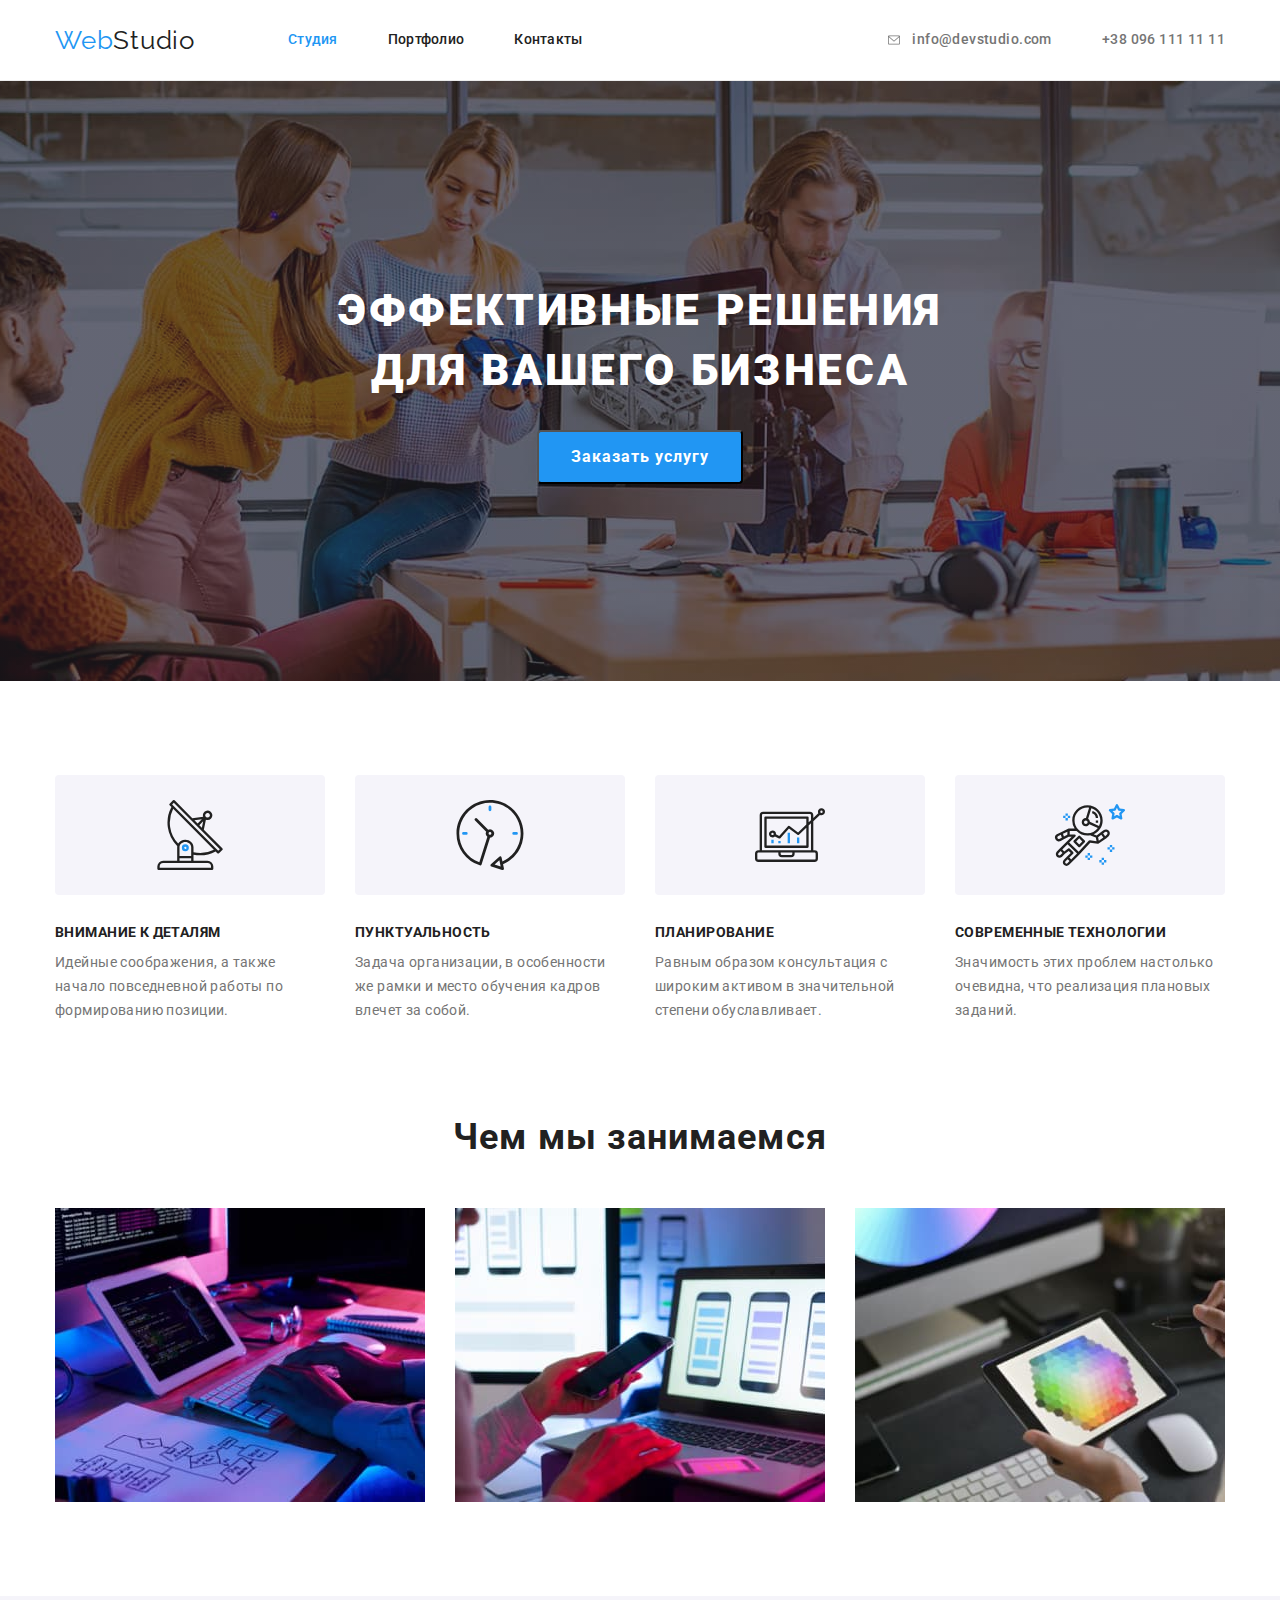
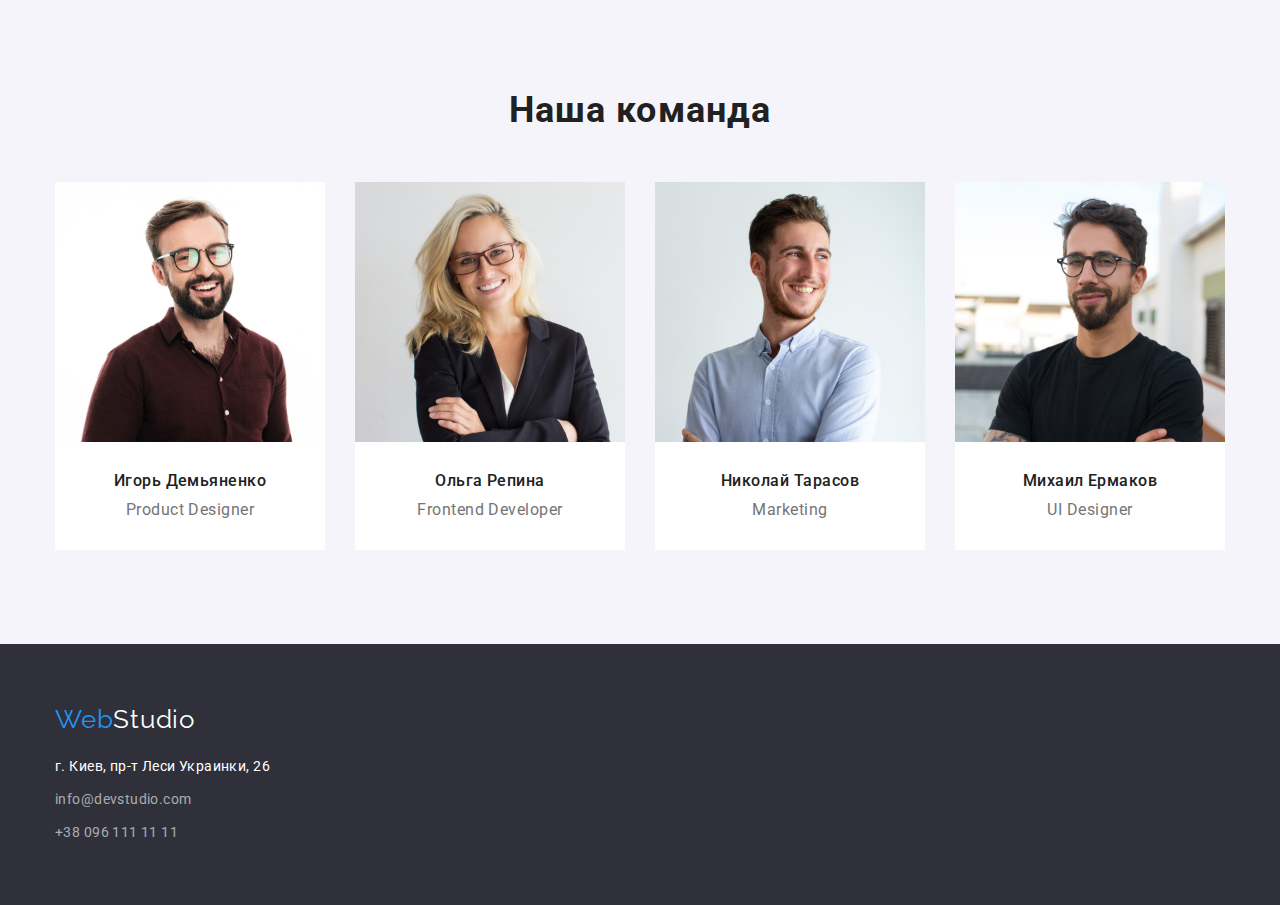
==== index.html @ 9006c146 "homework" ====
<!DOCTYPE html>
<html lang="ru">

<head>
    <meta charset="UTF-8">
    <meta http-equiv="X-UA-Compatible" content="IE=edge">
    <meta name="viewport" content="width=device-width, initial-scale=1.0">
    <title>Студия</title>
    <link rel="preconnect" href="https://fonts.gstatic.com">
    <link href="https://fonts.googleapis.com/css2?family=Raleway:wght@700&family=Roboto:wght@400;500;700;900&display=swap"
    rel="stylesheet">
    <link rel="stylesheet" href="https://cdnjs.cloudflare.com/ajax/libs/modern-normalize/1.0.0/modern-normalize.min.css">
    <link rel="stylesheet" href="css/styles.css">
</head>

<body class="page">

    <header class="header">
        <div class="container">
            <nav class="navigation">
                    <a class="logo-text"  href="#">
                        <span class="logo-accept">Web</span><span class="logo">Studio</span>
                    </a>
    
                <ul class="site-nav">
                    <li class="item"><a href="index.html" class="link-is-active link">Студия</a></li>
                    <li class="item"><a href="portfolio.html" class="link">Портфолио</a></li>
                    <li class="item"><a href="" class="link">Контакты</a></li>
                </ul>
    
            </nav>
    
            <ul class="contact-nav">
                <li class="item">
                   <a href="mailto:info@devstudio.com" class="link">
                        <svg width="16" height="12" class="contact-icon">
                        <use href="./images/symbol-defs.svg#icon-envelope">
                        </use>
                        </svg>
                        info@devstudio.com
                    </a>
                </li>

                <li class="item"><a href="tel:+380961111111" class="link">+38 096 111 11 11</a></li>
            </ul>
        </div>
    
    </header>

    <main>
        <!--HERO-->
        
        <section class="hero">
            <!-- <div class="overlay">   -->
        <div class="container">   
              <h1 class="hero-title">Эффективные решения <br> для вашего бизнеса</h1>
              <button type="button" class="primery-button">Заказать услугу</button>
            </div>
        </div>
        </section>
 

        <!--Наши преимущества. Заголовок ставим тут, но при дальнейшей работе со стилями спрячем его-->
       
        <section class="section">
            <div class="container">
            <h2 hidden class="section-title">Наши преимущества</h2>
            <ul class="feature-list">
                <li class="feature-item">
                    <div class="feature-bgr">
                    <svg height="70" widht="65.32" class="feature-icon">
                        <use href="./images/symbol-defs.svg#icon-antenna">
                        </use>
                    </svg>
                    </div>
                    <h3 class="title">Внимание к деталям</h3>
                    <p class="text">Идейные соображения, а также начало повседневной работы по формированию позиции.</p>
                </li>

                <li class="feature-item">
                    <div class="feature-bgr">
                        <svg height="70" widht="69.96" class="feature-icon">
                            <use href="./images/symbol-defs.svg#icon-clock">
                            </use>
                        </svg>
                        </div>
                    <h3 class="title">Пунктуальность</h3>
                    <p class="text">Задача организации, в особенности же рамки и место обучения кадров влечет за собой.</p>
                </li>

                <li class="feature-item">
                    <div class="feature-bgr">
                        <svg height="70" widht="53.69" class="feature-icon">
                            <use href="./images/symbol-defs.svg#icon-diagram">
                            </use>
                        </svg>
                        </div>
                    <h3 class="title">Планирование</h3>
                    <p class="text">Равным образом консультация с широким активом в значительной степени обуславливает.</p>
                </li>

                <li class="feature-item">
                    <div class="feature-bgr">
                        <svg height="70" widht="70" class="feature-icon">
                            <use href="./images/symbol-defs.svg#icon-astronaut">
                            </use>
                        </svg>
                        </div>
                    <h3 class="title">Современные технологии</h3>
                    <p class="text">Значимость этих проблем настолько очевидна, что реализация плановых заданий.</p>
                </li>
            </ul>
            </div>
        </section>

        <!--Чем мы занимаемся-->
        <section  class="section work">
            <div class="container">
            <h2 class="section-title">Чем мы занимаемся</h2>

            <ul class="images">
                <li>
                    <img src="images/1.jpg" width="370" alt="Руки набирают на клавиатуре код">
                </li>

                <li>
                    <img src="images/2.jpg" width="370" alt="Руки тестируют приложение на телефоне">
                </li>
                <li>
                    <img src="images/3.jpg" width="370" alt="Руки выбирают цвет на планшете">
                </li>

            </ul>
            </div>
        </section>

        <!--наша команда-->
    <section class="section section-staff">
    <div class="container">
        <h2 class="section-title">Наша команда</h2>

        <ul class="card-staff">
           <li class="card-item">
              <img src="images/img4.jpg" width="270" alt="фото product designer">
              <div class="card-text">
              <h3 class="staff-title">Игорь Демьяненко</h3>
              <p class="staff-text">Product Designer</p>
              </div>
          </li>

            <li class="card-item">
              <img src="images/img5.jpg" width="270" alt="фото frontend developer">
              <div class="card-text">
              <h3 class="staff-title">Ольга Репина</h3>
              <p class="staff-text">Frontend Developer</p>
            </div>
            </li>

            <li  class="card-item">
              <img src="images/img6.jpg" width="270" alt="фото marketing">
              <div class="card-text">
              <h3 class="staff-title">Николай Тарасов</h3>
              <p class="staff-text">Marketing</p>
            </div>
            </li>

            <li  class="card-item">
              <img src="images/img7.jpg" width="270" alt="фото ui designer">
              <div class="card-text">
              <h3 class="staff-title">Михаил Ермаков</h3>
              <p class="staff-text">UI Designer</p>
            </div>
            </li>
            </ul>
            </div>
            
        </section>
    </main>

    <footer class="footer">
        <div class="container">
    
            <a class="logo-text-footer" href="#">
                <span class="logo-accept">Web</span><span class="logo-whait">Studio</span>
            </a>
      <address class="address">г. Киев, пр-т Леси Украинки, 26
    
            <ul class="contact-list">
                <li class="contact-item"><a href="mailto:info@devstudio.com" class="contact">info@devstudio.com</a></li>
                <li class="contact-item"><a href="tel:+380961111111" class="contact">+38 096 111 11 11</a></li>
            </ul>
        </address>
        </div>
    </footer>
</body>

</html>
---- css/styles.css ----
:root {
  --primery-text-color: #212121;
  --title-text-color: #757575;
  --accept-color: #2196f3;
  --primery-bg-color: #ffffff;
  --accept-bg-color: #2f303a;
  --bg-color: #f5f4fa;
  --portfolio-box-gap: 30px;
  --border-card-content: 1px solid #EEEEEE;
}

.page {
  background-color: var(--primery-bg-color);
  font-family: Roboto, sans-serif;
}

/* site-nav */

.container {
  width: 1200px;
  padding: 0px 15px;
  margin: auto;
}

.header {
  border-bottom: 1px solid #ececec;

}
.header .container {
  display: flex;
  justify-content: space-between;
  align-items: center;
}

.header .navigation {
  display: flex;
  align-items: center;
}

.logo-accept {
  color: var(--accept-color);
}

.logo {
  color: var(--primery-text-color);
}

.logo-text {
  font-family: Raleway, sans-serif;
  letter-spacing: 0.03em;
  font-size: 26px;
  line-height: 1.19;
  padding-left: 0px;
  margin-right: 93px;
}

ul {
  list-style: none;
  padding: 0;
}

a {
  text-decoration: none;
}

img {
  display: block;
  max-width: 100%;
}

.site-nav .link {
  color: var(--primery-text-color);
  letter-spacing: 0.02em;
  font-weight: 500;
  font-size: 14px;
  line-height: 1.14;
  display: block;
  padding-top: 32px;
  padding-bottom: 32px;
}

.site-nav .link:hover,
.site-nav .link:focus {
  color: var(--accept-color);
}

.site-nav {
  display: flex;
  align-items: center;
  margin: 0px;
}
.site-nav .link-is-active {
  color: var(--accept-color);
 }

.site-nav .item:not(:last-child) {
  margin-right: 50px;
}

.contact-nav .link {
  color: var(--title-text-color);
  letter-spacing: 0.03em;
  font-weight: 500;
  font-size: 14px;
  line-height: 1.14;
  margin-top: 0px;
  margin-bottom: 0px;
  margin-left: auto;
  display: flex;
  align-items: center;



}

.contact-nav .link:hover,
.contact-nav .link:focus {
  color: var(--accept-color);
  fill: var(--accept-color);

}


.contact-nav {
  padding: 0px;
  margin: 0px;
  display: flex;
  align-items: center;
}
.contact-nav .item:not(:last-child) {
  margin-right: 50px;
}

.contact-icon {
  fill: var(--title-text-color);
  margin-right: 10px;

}

.contact-icon:hover,
.contact-icon:focus {
  fill: var(--accept-color);

}



/* Hero */

.hero {
  margin-top: 0px;
  margin-bottom: 0px;
  text-align: center;
  max-width: 1600px;
  height: 600px;
  margin-left: auto;
  margin-right: auto;
  background-color: #C4C4C4;
  background-image: linear-gradient(
    to right,
    rgba(47, 48, 58, 0.4),
    rgba(47, 48, 58, 0.4)),
  url(../images/Overlay.jpg);
  background-size: cover;
  background-repeat: no-repeat;
  background-position: center;
}

.hero-title {
  color: var(--primery-bg-color);
  letter-spacing: 0.06em;
  font-weight: 900;
  font-size: 44px;
  line-height: 1.36;
  margin-top: 0px;
  padding-top: 200px;
  text-transform: uppercase;
}

.primery-button {
  color: var(--primery-bg-color);
  background-color: var(--accept-color);
  letter-spacing: 0.06em;
  font-size: 16px;
  line-height: 1.87;
  text-align: center;
  font-weight: 700;
  cursor: pointer;
  border-radius: 4px;
  padding: 10px 32px;
  min-width: 200px;
}

/* Section */

.section {
  padding-top: 94px;
  padding-bottom: 94px;
}

.section-title {
  color: var(--primery-text-color);
  letter-spacing: 0.03em;
  font-weight: 700;
  font-size: 36px;
  line-height: 1.16;
  text-align: center;
  margin-top: 0;
  margin-bottom: 50px;
}

/* Features */

.button {
  color: var(--primery-bg-color);
  background-color: var(--accept-color);
  letter-spacing: 0.06em;
  font-size: 16px;
  line-height: 1.87;
  text-align: center;
  font-weight: 700;
  cursor: pointer;
  border-radius: 4px;
  padding: 6px 22px;
  border: 0px;
}

.feature-list .title {
  letter-spacing: 0.03em;
  font-weight: 700;
  font-size: 14px;
  line-height: 1.14;
  text-transform: uppercase;
  margin-bottom: 10px;
  margin-top: 0px;
  color: var(--primery-text-color);
}

.feature-list .text {
  color: var(--title-text-color);
  letter-spacing: 0.03em;
  font-size: 14px;
  line-height: 1.71;
  margin: 0px;
  display: flex;
}

.feature-list {
  display: flex;
  margin: 0px;
}
.feature-item:not(:last-child) {
  margin-right: 30px;
}
.feature-item {
  width: 270px;
  

}
.feature-bgr{
width: 270px;
height: 120px;
background: #F5F4FA;
border-radius: 4px;
display: flex;
margin-bottom: 30px;
}

.feature-icon {
  display: inline-block;
  margin: auto;
}

/* Чем мы занимаемся */
.images {
  display: flex;
  justify-content: space-between;
  margin: 0px;
}

.work {
  padding-top: 0px;
}

/* Staff */

.section-staff {
  background-color: var(--bg-color);
}
.card-staff {
  display: flex;
  margin: 0px;
}


.card-item {
  width: 270px;
  background-color: var(--primery-bg-color);
  text-align: center;
}
.card-item:not(:last-child) {
  margin-right: 30px;
}

.card-text {
  padding-top: 30px;
  padding-bottom: 30px;
}
.staff-title {
  font-weight: 500;
  color: var(--primery-text-color);
  font-size: 16px;
  line-height: 1.18;
  letter-spacing: 0.03em;
  margin-bottom: 10px;
  margin-top: 0px;
}

.staff-text {
  color: var(--title-text-color);
  font-size: 16px;
  line-height: 1.18;
  letter-spacing: 0.03em;
  margin: 0px;
  
}

/* Portfolio */

.portfolio-nav .button {
  background-color: #f5f4fa;
  color: var(--primery-text-color);
  border-radius: 4px;
  font-weight: 500;
  font-size: 16px;
  line-height: 1.62;
  letter-spacing: 0.03em;
}

.portfolio-nav .button:hover,
.portfolio-nav .button:focus {
  color: var(--primery-bg-color);
  background-color: var(--accept-color);
}
.portfolio-nav {
  margin-bottom: 50px;
  display: flex;
  justify-content: center;
  margin-top: 0px;
}
.portfolio-nav .nav-child {
  margin-left: 8px;
}
.portfolio-nav .nav-child:first-child {
  margin-left: 0px;
}
.portfolio {
  display: flex;
  flex-wrap: wrap;
  margin-top: calc(-1 * var(--portfolio-box-gap));
  margin-left: calc(-1 * var(--portfolio-box-gap));
  margin-bottom: 0px;
}
.portfolio-box {
  background: var(--primery-bg-color);
  box-sizing: border-box;
  width: 370px;
  padding: 0;
  margin-left: var(--portfolio-box-gap);
  margin-top: var(--portfolio-box-gap);
}

.portfolio-title {
  color: var(--primery-text-color);
  font-weight: 700;
  font-size: 18px;
  line-height: 2;
  letter-spacing: 0.06em;
  margin: 0px;
}

.portfolio-text {
  font-size: 16px;
  line-height: 1.87;
  letter-spacing: 0.03em;
  color: var(--title-text-color);
  margin-top: 4px;
  margin-bottom: 0px;
}

.card-content {
  padding: 20px 24px;
  border-left: var(--border-card-content);
  border-right: var(--border-card-content);
  border-bottom: var(--border-card-content);
}

/* Footer */

.footer {
  background-color: var(--accept-bg-color);
  padding-bottom: 60px;
padding-top: 60px;
}

.logo-text-footer {
  font-family: Raleway, sans-serif;
  letter-spacing: 0.03em;
  font-size: 26px;
  line-height: 1.19;
  margin-bottom: 20px;
}

.logo-whait {
  color: var(--primery-bg-color);
  letter-spacing: 0.03em;
  font-size: 26px;
  line-height: 1.19;
}

.address {
  color: var(--primery-bg-color);
  font-style: normal;
  font-size: 14px;
  line-height: 1.71;
  letter-spacing: 0.03em;
  margin-top: 20px;
 
  
}
.contact-list {
  margin-bottom: 0px;
  padding-left: 0px;
  margin-top: 9px;
}

.contact {
  font-size: 14px;
  line-height: 1.71;
  letter-spacing: 0.03em;
  text-decoration: none;
  color: rgba(255, 255, 255, 0.6);
  display: inline-block;
  
}

.contact-item:last-child {
  margin-top: 9px;
}


/* цвет основного текста #212121;
 */

/* вторичный цвет текста #757575;
 */

/* белый #ffffff */

/* цветовой акцент #2196F3 */

/* вторичный цвет фона #F5F4FA */
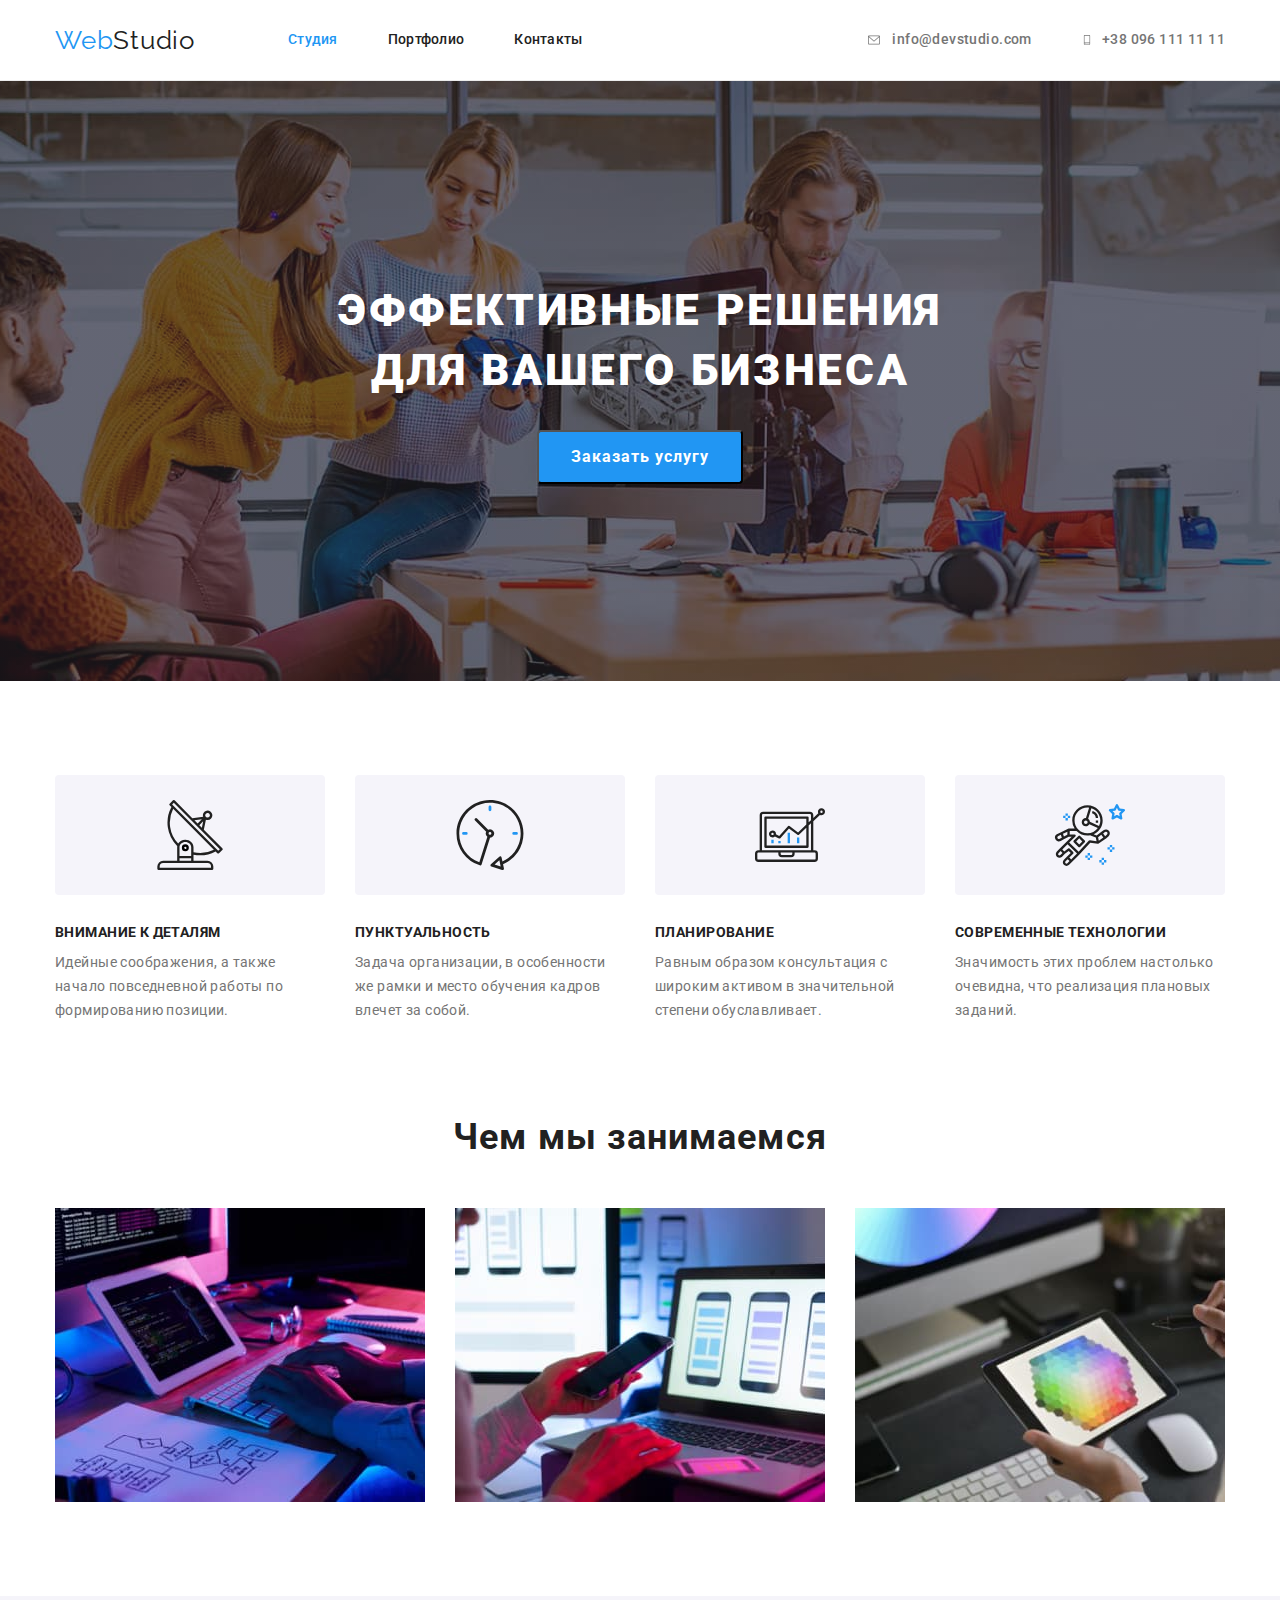
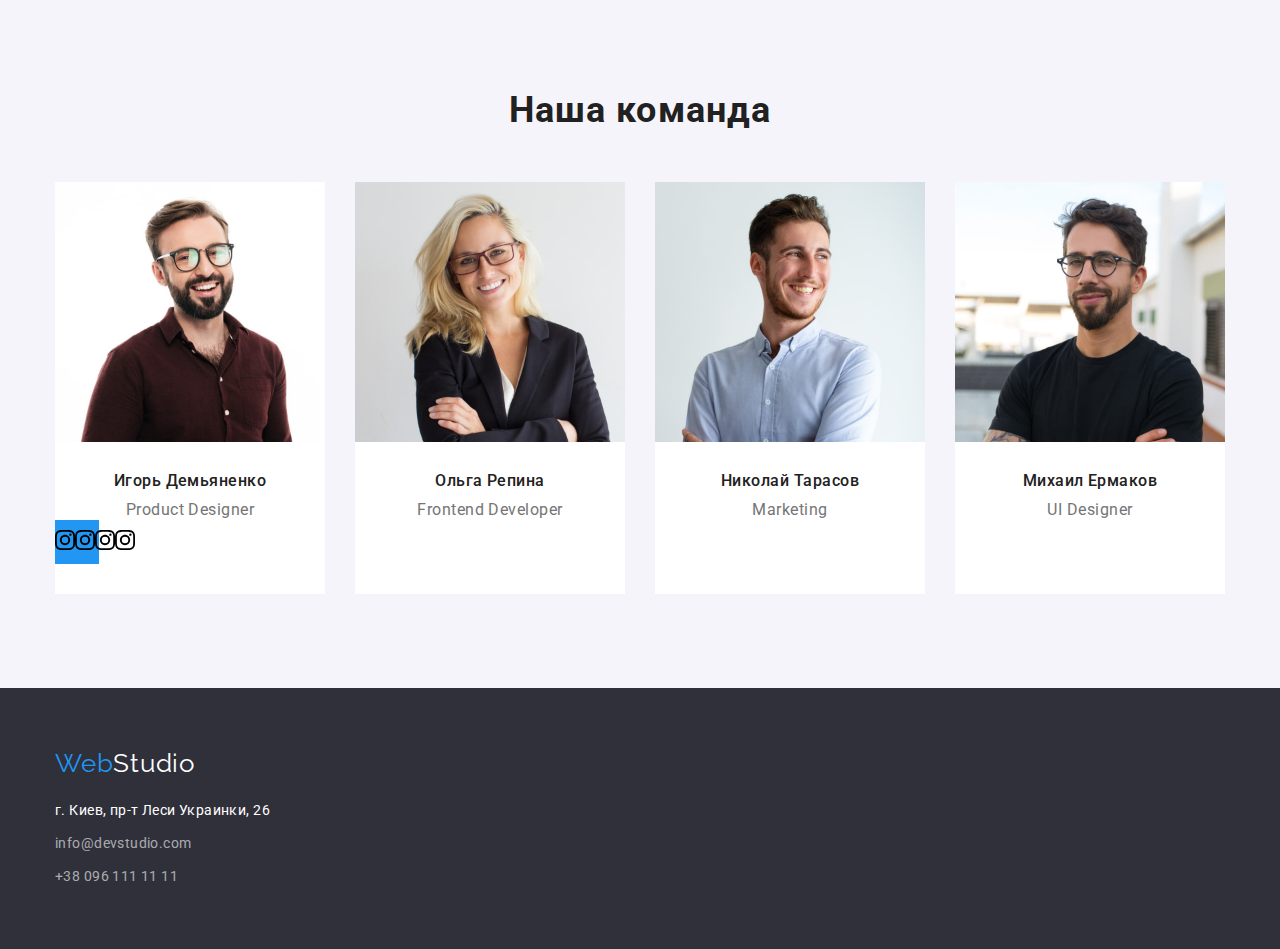
==== commit 3ccf4b60: "homework" ====
--- a/index.html
+++ b/index.html
@@ -33,7 +33,7 @@
             <ul class="contact-nav">
                 <li class="item">
                    <a href="mailto:info@devstudio.com" class="link">
-                        <svg width="16" height="12" class="contact-icon">
+                        <svg class="contact-icon" width="16" height="12">
                         <use href="./images/symbol-defs.svg#icon-envelope">
                         </use>
                         </svg>
@@ -41,7 +41,13 @@
                     </a>
                 </li>
 
-                <li class="item"><a href="tel:+380961111111" class="link">+38 096 111 11 11</a></li>
+                <li class="item">
+                    <a href="tel:+380961111111" class="link">
+                        <svg class="contact-icon" width="10" height="16">
+                        <use href="./images/symbol-defs.svg#icon-smartphone">
+                        </use>
+                        </svg>
+                        +38 096 111 11 11</a></li>
             </ul>
         </div>
     
@@ -51,7 +57,6 @@
         <!--HERO-->
         
         <section class="hero">
-            <!-- <div class="overlay">   -->
         <div class="container">   
               <h1 class="hero-title">Эффективные решения <br> для вашего бизнеса</h1>
               <button type="button" class="primery-button">Заказать услугу</button>
@@ -145,7 +150,29 @@
               <div class="card-text">
               <h3 class="staff-title">Игорь Демьяненко</h3>
               <p class="staff-text">Product Designer</p>
-              </div>
+                <ul class="social-network-icon">
+
+                        <li><svg width="20" height="20">
+                            <use href="./images/symbol-defs.svg#icon-instagram" class="social-network-links">
+                            </use>
+                         </svg></li>
+    
+                         <li><svg width="20" height="20">
+                            <use href="./images/symbol-defs.svg#icon-instagram">
+                            </use>
+                        </svg></li>
+
+                        <li><svg width="20" height="20">
+                        <use href="./images/symbol-defs.svg#icon-instagram">
+                        </use>
+                        </svg></li>
+                
+                        <li><svg width="20" height="20">
+                        <use href="./images/symbol-defs.svg#icon-instagram">
+                        </use>
+                        </svg></li>
+                
+                 </ul>
           </li>
 
             <li class="card-item">
--- a/css/styles.css
+++ b/css/styles.css
@@ -108,16 +108,12 @@
   margin-left: auto;
   display: flex;
   align-items: center;
-
-
-
 }
 
 .contact-nav .link:hover,
 .contact-nav .link:focus {
   color: var(--accept-color);
-  fill: var(--accept-color);
-
+  /* fill: var(--accept-color); */
 }
 
 
@@ -137,8 +133,8 @@
 
 }
 
-.contact-icon:hover,
-.contact-icon:focus {
+.link:hover .contact-icon, 
+.link:focus .contact-icon {
   fill: var(--accept-color);
 
 }
@@ -255,7 +251,6 @@
 .feature-item {
   width: 270px;
   
-
 }
 .feature-bgr{
 width: 270px;
@@ -282,7 +277,7 @@
   padding-top: 0px;
 }
 
-/* Staff */
+/* Наша команда */
 
 .section-staff {
   background-color: var(--bg-color);
@@ -291,7 +286,6 @@
   display: flex;
   margin: 0px;
 }
-
 
 .card-item {
   width: 270px;
@@ -321,11 +315,29 @@
   font-size: 16px;
   line-height: 1.18;
   letter-spacing: 0.03em;
-  margin: 0px;
-  
+  margin: 0px; 
+}
+
+.social-network-icon {
+  display: flex;
+  align-items: center;
+  width: 44px;
+  height: 44px;
+  background-color: #2196f3;
+
+}
+
+.social-network-links{
+  display: flex;
+  padding-left: 32px;
+  padding-right: 32px;
+  padding-bottom: 30px;
+ 
+
 }
 
 /* Portfolio */
+
 
 .portfolio-nav .button {
   background-color: #f5f4fa;
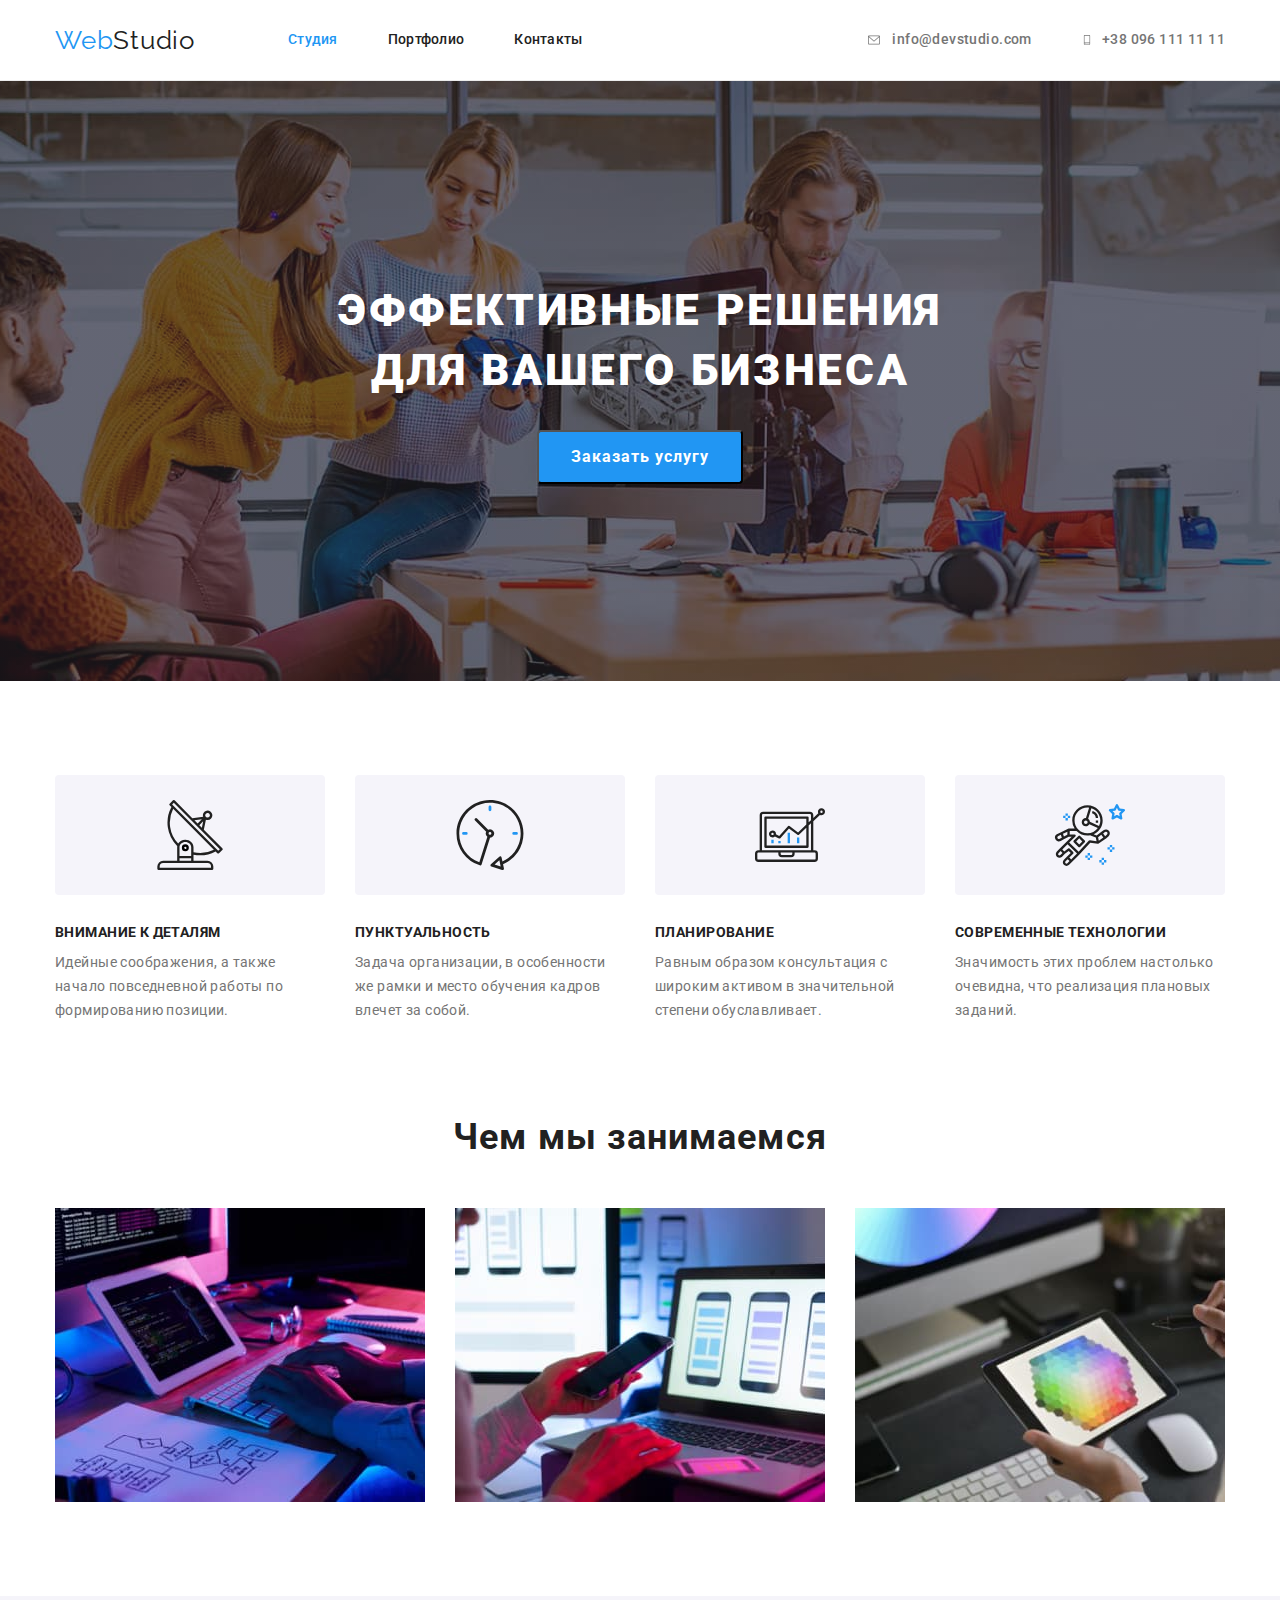
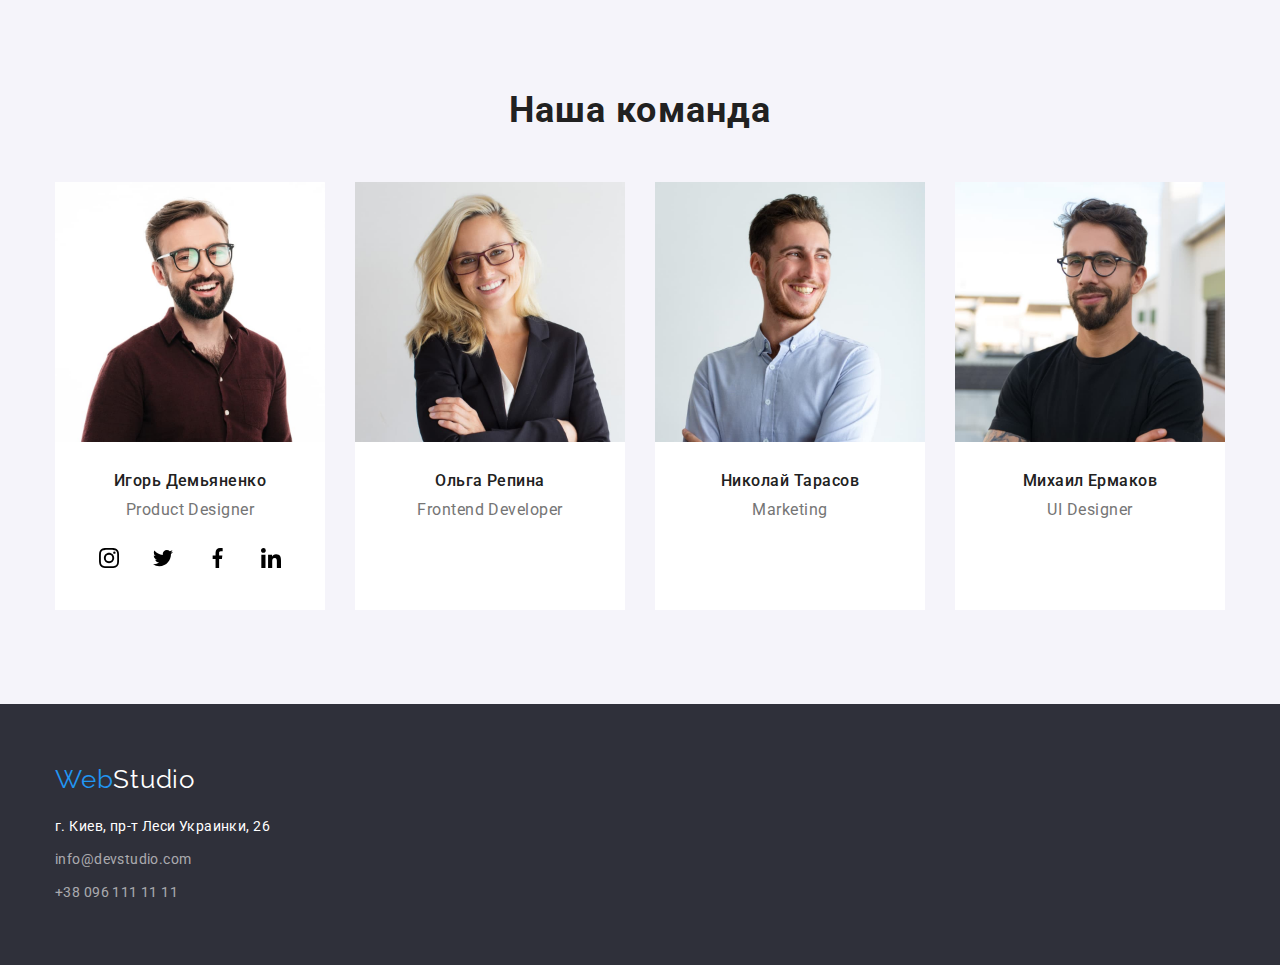
==== commit 0eeddca0: "homework" ====
--- a/index.html
+++ b/index.html
@@ -147,33 +147,45 @@
         <ul class="card-staff">
            <li class="card-item">
               <img src="images/img4.jpg" width="270" alt="фото product designer">
-              <div class="card-text">
-              <h3 class="staff-title">Игорь Демьяненко</h3>
-              <p class="staff-text">Product Designer</p>
-                <ul class="social-network-icon">
-
-                        <li><svg width="20" height="20">
-                            <use href="./images/symbol-defs.svg#icon-instagram" class="social-network-links">
-                            </use>
-                         </svg></li>
-    
-                         <li><svg width="20" height="20">
-                            <use href="./images/symbol-defs.svg#icon-instagram">
-                            </use>
-                        </svg></li>
-
-                        <li><svg width="20" height="20">
-                        <use href="./images/symbol-defs.svg#icon-instagram">
-                        </use>
-                        </svg></li>
+                <div class="card-text">
+                 <h3 class="staff-title">Игорь Демьяненко</h3>
+                 <p class="staff-text">Product Designer</p>
+
+                <ul class="social-network-icons">
+                 <li>
+                     <a class="social-network-link" href="#" aria-label="иконка инстаграм">
+                         <svg class="social-svg-icon" width="20" height="20">
+                            <use href="./images/symbol-defs.svg#icon-instagram"></use>
+                         </svg>
+                        </a>
+                    </li>
+    
+                 <li>
+                     <a class="social-network-link" href="#" aria-label="иконка твиттер">
+                         <svg class="social-svg-icon" width="20" height="16,25">
+                            <use href="./images/symbol-defs.svg#icon-twitter"></use>
+                         </svg>
+                        </a>
+                    </li>
+
+                 <li>
+                    <a class="social-network-link" href="#" aria-label="иконка фейсбук">
+                        <svg class="social-svg-icon" width="25" height="20">
+                            <use href="./images/symbol-defs.svg#icon-facebook"></use>
+                        </svg>
+                        </a>
+                    </li>
                 
-                        <li><svg width="20" height="20">
-                        <use href="./images/symbol-defs.svg#icon-instagram">
-                        </use>
-                        </svg></li>
+                  <li>
+                    <a class="social-network-link" href="#" aria-label="иконка линкедин">
+                        <svg class="social-svg-icon" width="20" height="20">
+                            <use href="./images/symbol-defs.svg#icon-linkedin"></use>
+                        </svg>
+                    </a>
+                  </li>
                 
-                 </ul>
-          </li>
+        </ul>
+          
 
             <li class="card-item">
               <img src="images/img5.jpg" width="270" alt="фото frontend developer">
--- a/css/styles.css
+++ b/css/styles.css
@@ -318,23 +318,31 @@
   margin: 0px; 
 }
 
-.social-network-icon {
-  display: flex;
-  align-items: center;
+.social-network-icons {
+  display: flex;
+  width: 206px;
+  justify-content: space-between;
+  margin: 0 auto;
+  margin-top: 16px;
+  
+  
+
+}
+
+.social-network-icons .social-network-link {
   width: 44px;
   height: 44px;
-  background-color: #2196f3;
-
-}
-
-.social-network-links{
-  display: flex;
-  padding-left: 32px;
-  padding-right: 32px;
-  padding-bottom: 30px;
- 
-
-}
+  display: flex;
+  justify-content: center;
+  align-items: center;
+  border-radius: 50%;
+}
+
+.social-network-link:hover .social-svg-icon {
+  fill: var(--primery-bg-color);
+  background-color: var(--accept-color);
+}
+
 
 /* Portfolio */
 
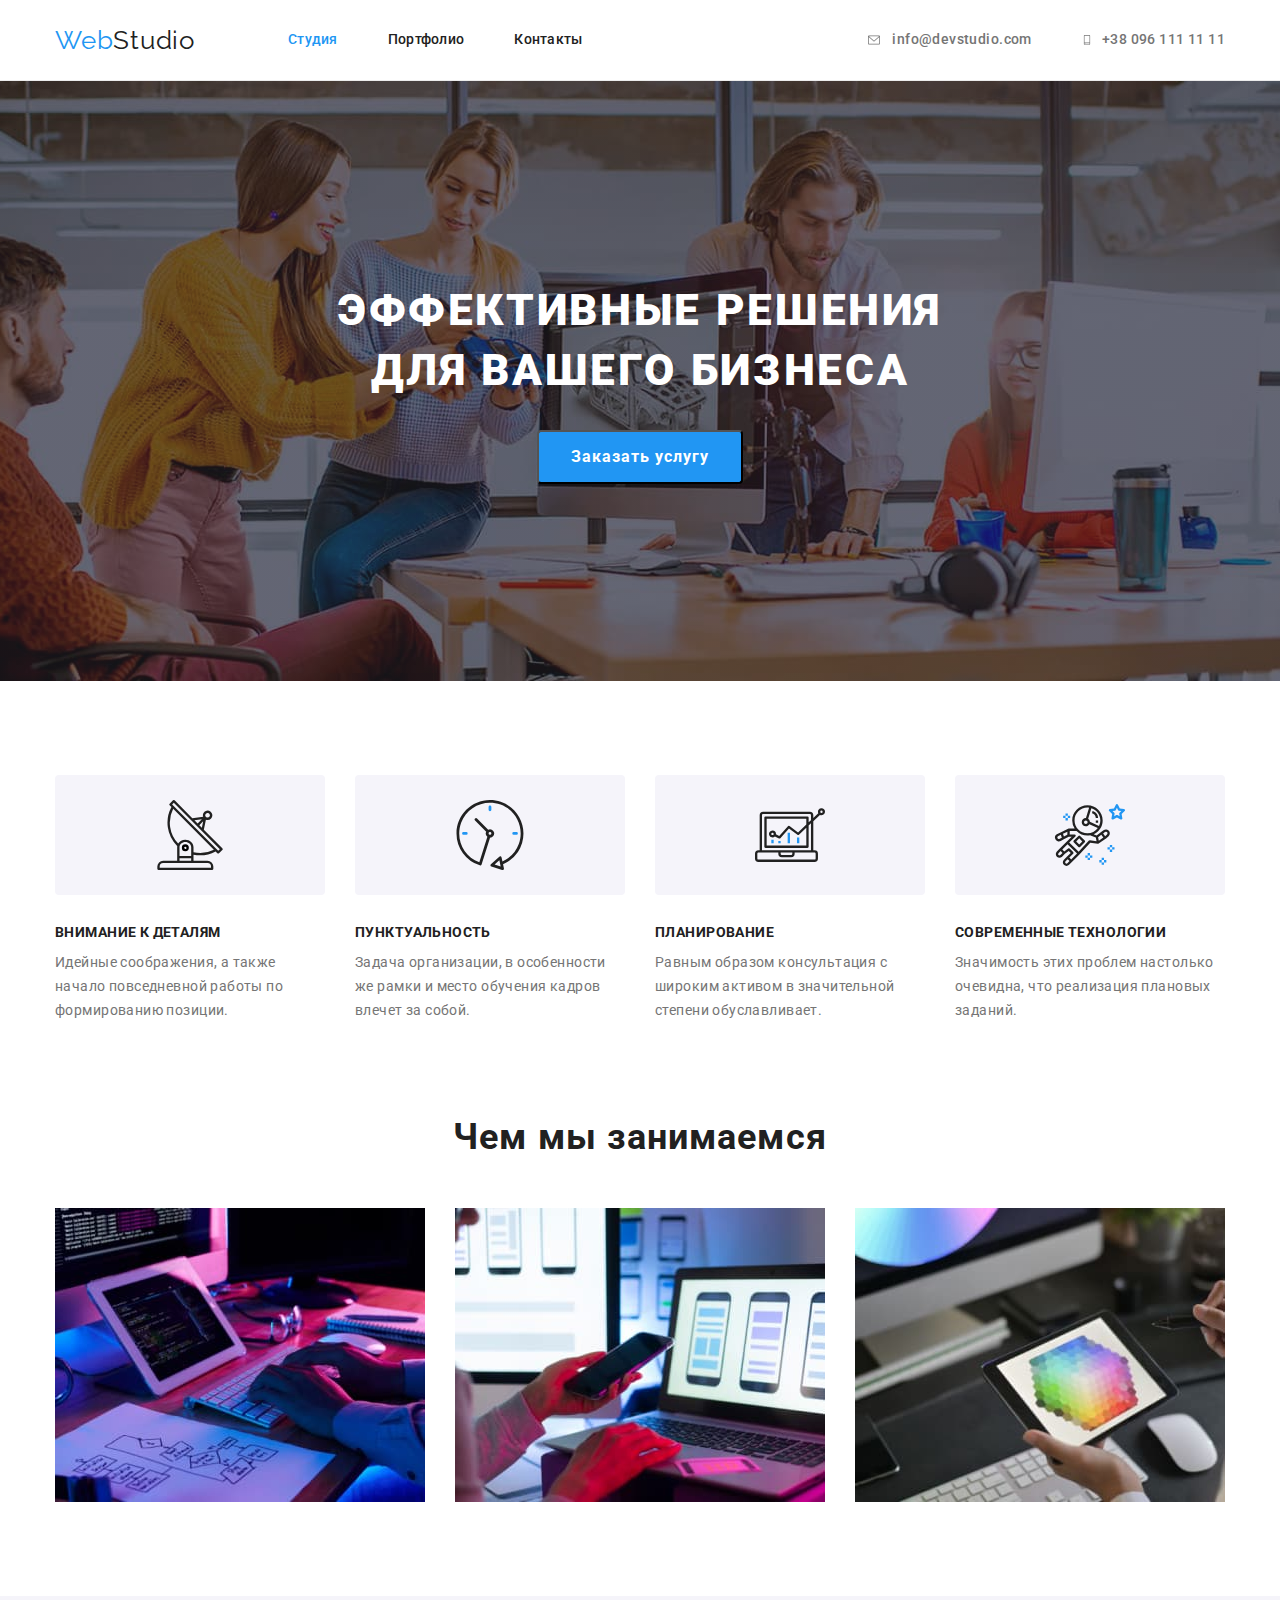
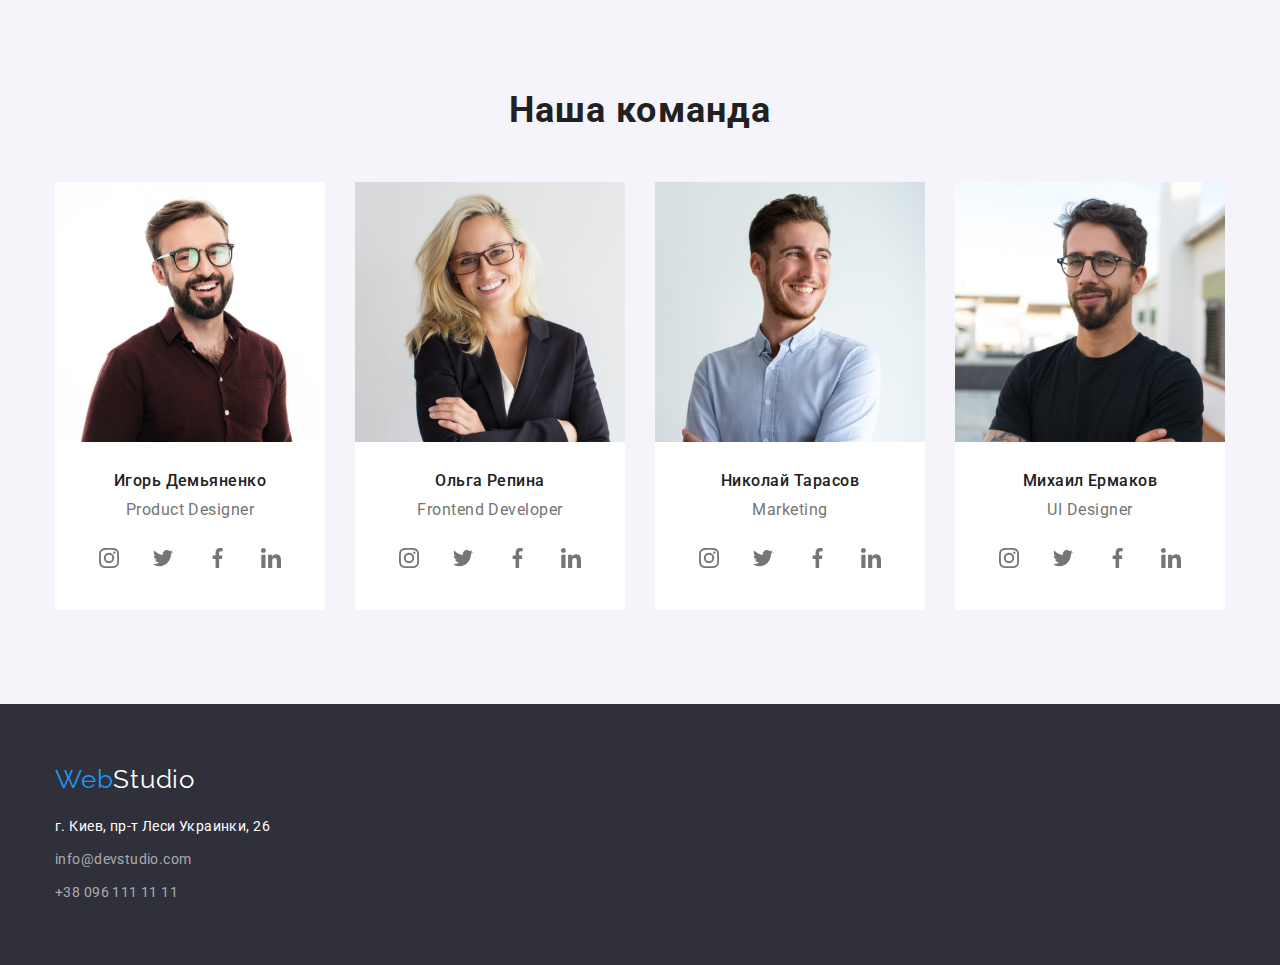
==== commit 33013e5e: "progress" ====
--- a/index.html
+++ b/index.html
@@ -192,6 +192,41 @@
               <div class="card-text">
               <h3 class="staff-title">Ольга Репина</h3>
               <p class="staff-text">Frontend Developer</p>
+              <ul class="social-network-icons">
+                <li>
+                    <a class="social-network-link" href="#" aria-label="иконка инстаграм">
+                        <svg class="social-svg-icon" width="20" height="20">
+                           <use href="./images/symbol-defs.svg#icon-instagram"></use>
+                        </svg>
+                       </a>
+                   </li>
+   
+                <li>
+                    <a class="social-network-link" href="#" aria-label="иконка твиттер">
+                        <svg class="social-svg-icon" width="20" height="16,25">
+                           <use href="./images/symbol-defs.svg#icon-twitter"></use>
+                        </svg>
+                       </a>
+                   </li>
+
+                <li>
+                   <a class="social-network-link" href="#" aria-label="иконка фейсбук">
+                       <svg class="social-svg-icon" width="25" height="20">
+                           <use href="./images/symbol-defs.svg#icon-facebook"></use>
+                       </svg>
+                       </a>
+                   </li>
+               
+                 <li>
+                   <a class="social-network-link" href="#" aria-label="иконка линкедин">
+                       <svg class="social-svg-icon" width="20" height="20">
+                           <use href="./images/symbol-defs.svg#icon-linkedin"></use>
+                       </svg>
+                   </a>
+                 </li>
+               
+       </ul>
+         
             </div>
             </li>
 
@@ -200,6 +235,41 @@
               <div class="card-text">
               <h3 class="staff-title">Николай Тарасов</h3>
               <p class="staff-text">Marketing</p>
+              <ul class="social-network-icons">
+                <li>
+                    <a class="social-network-link" href="#" aria-label="иконка инстаграм">
+                        <svg class="social-svg-icon" width="20" height="20">
+                           <use href="./images/symbol-defs.svg#icon-instagram"></use>
+                        </svg>
+                       </a>
+                   </li>
+   
+                <li>
+                    <a class="social-network-link" href="#" aria-label="иконка твиттер">
+                        <svg class="social-svg-icon" width="20" height="16,25">
+                           <use href="./images/symbol-defs.svg#icon-twitter"></use>
+                        </svg>
+                       </a>
+                   </li>
+
+                <li>
+                   <a class="social-network-link" href="#" aria-label="иконка фейсбук">
+                       <svg class="social-svg-icon" width="25" height="20">
+                           <use href="./images/symbol-defs.svg#icon-facebook"></use>
+                       </svg>
+                       </a>
+                   </li>
+               
+                 <li>
+                   <a class="social-network-link" href="#" aria-label="иконка линкедин">
+                       <svg class="social-svg-icon" width="20" height="20">
+                           <use href="./images/symbol-defs.svg#icon-linkedin"></use>
+                       </svg>
+                   </a>
+                 </li>
+               
+       </ul>
+         
             </div>
             </li>
 
@@ -208,10 +278,45 @@
               <div class="card-text">
               <h3 class="staff-title">Михаил Ермаков</h3>
               <p class="staff-text">UI Designer</p>
-            </div>
-            </li>
-            </ul>
-            </div>
+              <ul class="social-network-icons">
+                <li>
+                    <a class="social-network-link" href="#" aria-label="иконка инстаграм">
+                        <svg class="social-svg-icon" width="20" height="20">
+                           <use href="./images/symbol-defs.svg#icon-instagram"></use>
+                        </svg>
+                       </a>
+                   </li>
+   
+                <li>
+                    <a class="social-network-link" href="#" aria-label="иконка твиттер">
+                        <svg class="social-svg-icon" width="20" height="16,25">
+                           <use href="./images/symbol-defs.svg#icon-twitter"></use>
+                        </svg>
+                       </a>
+                   </li>
+
+                <li>
+                   <a class="social-network-link" href="#" aria-label="иконка фейсбук">
+                       <svg class="social-svg-icon" width="25" height="20">
+                           <use href="./images/symbol-defs.svg#icon-facebook"></use>
+                       </svg>
+                       </a>
+                   </li>
+               
+                 <li>
+                   <a class="social-network-link" href="#" aria-label="иконка линкедин">
+                       <svg class="social-svg-icon" width="20" height="20">
+                           <use href="./images/symbol-defs.svg#icon-linkedin"></use>
+                       </svg>
+                   </a>
+                 </li>
+               
+       </ul>
+         
+        </div>
+        </li>
+        </ul>
+        </div>
             
         </section>
     </main>
--- a/css/styles.css
+++ b/css/styles.css
@@ -324,9 +324,9 @@
   justify-content: space-between;
   margin: 0 auto;
   margin-top: 16px;
-  
-  
-
+}
+.social-svg-icon {
+  fill: var(--title-text-color);
 }
 
 .social-network-icons .social-network-link {
@@ -340,7 +340,11 @@
 
 .social-network-link:hover .social-svg-icon {
   fill: var(--primery-bg-color);
+
+}
+.social-network-link:hover {
   background-color: var(--accept-color);
+
 }
 
 
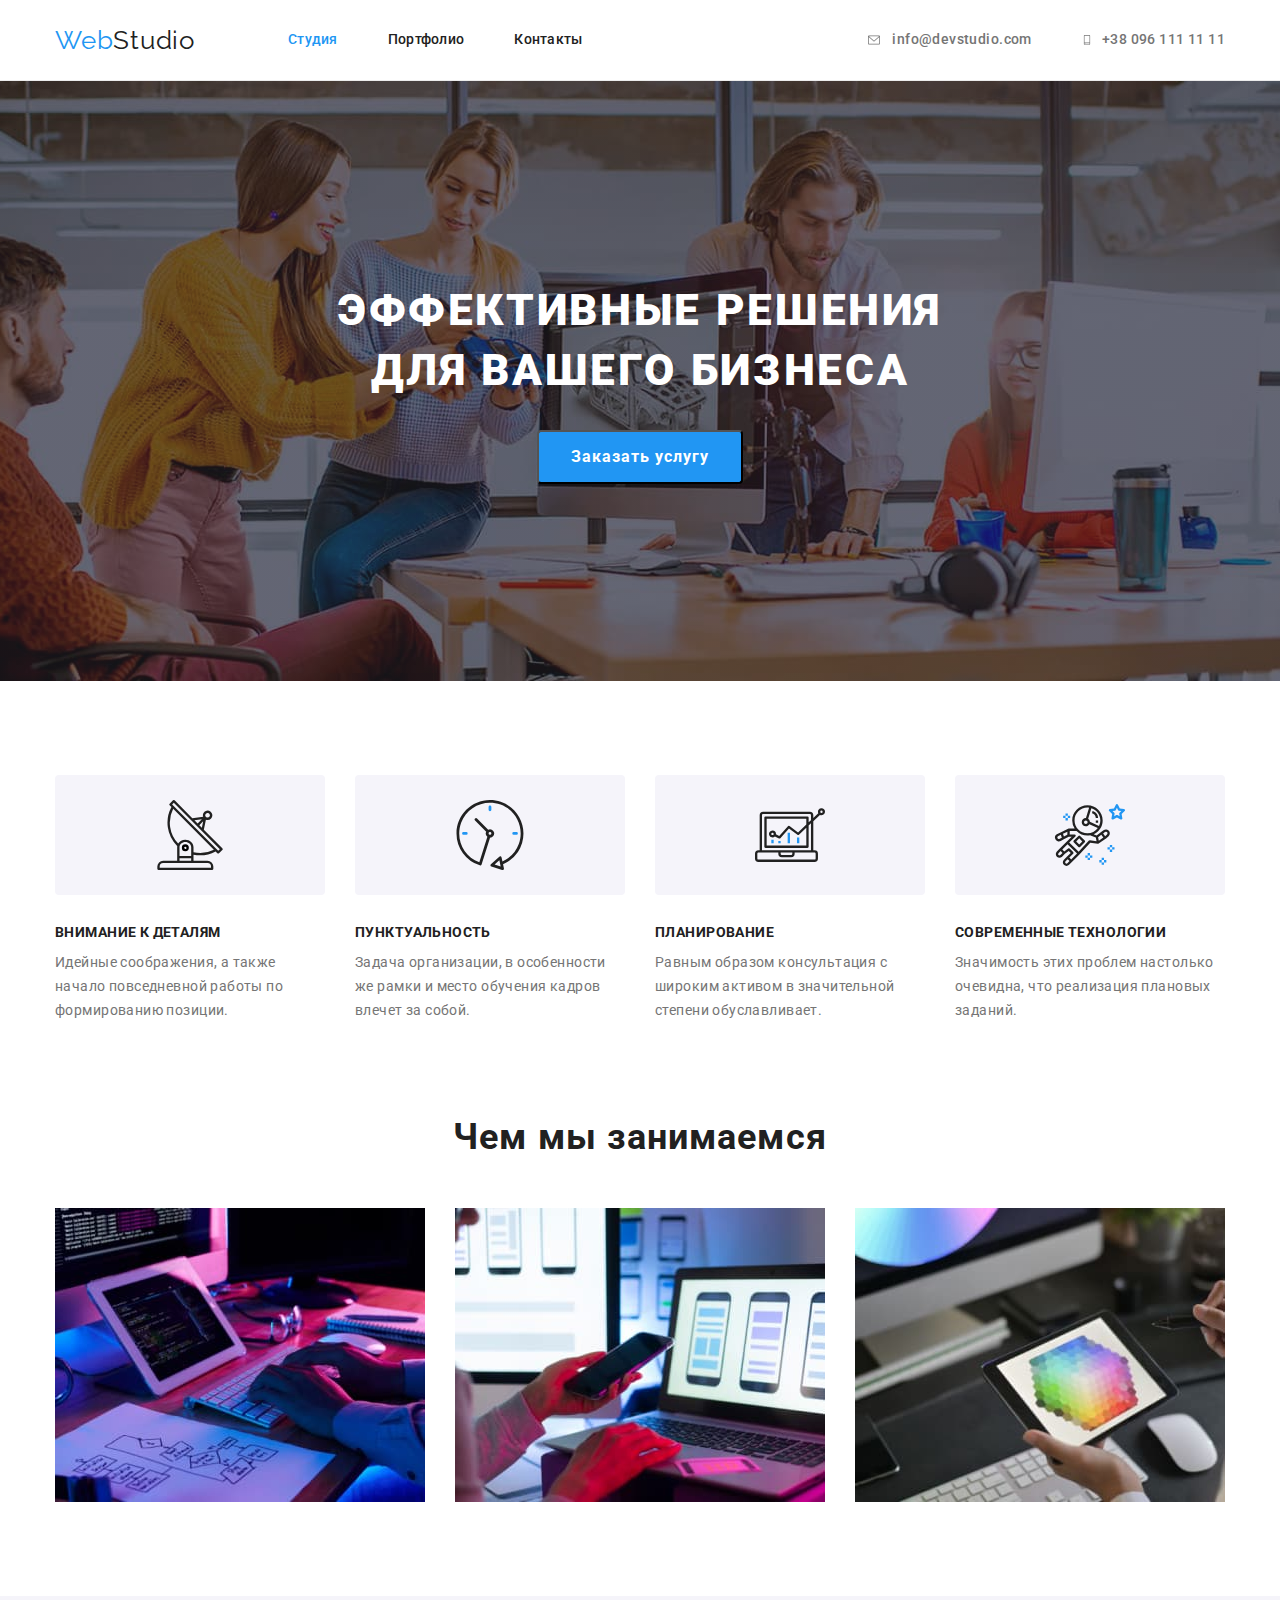
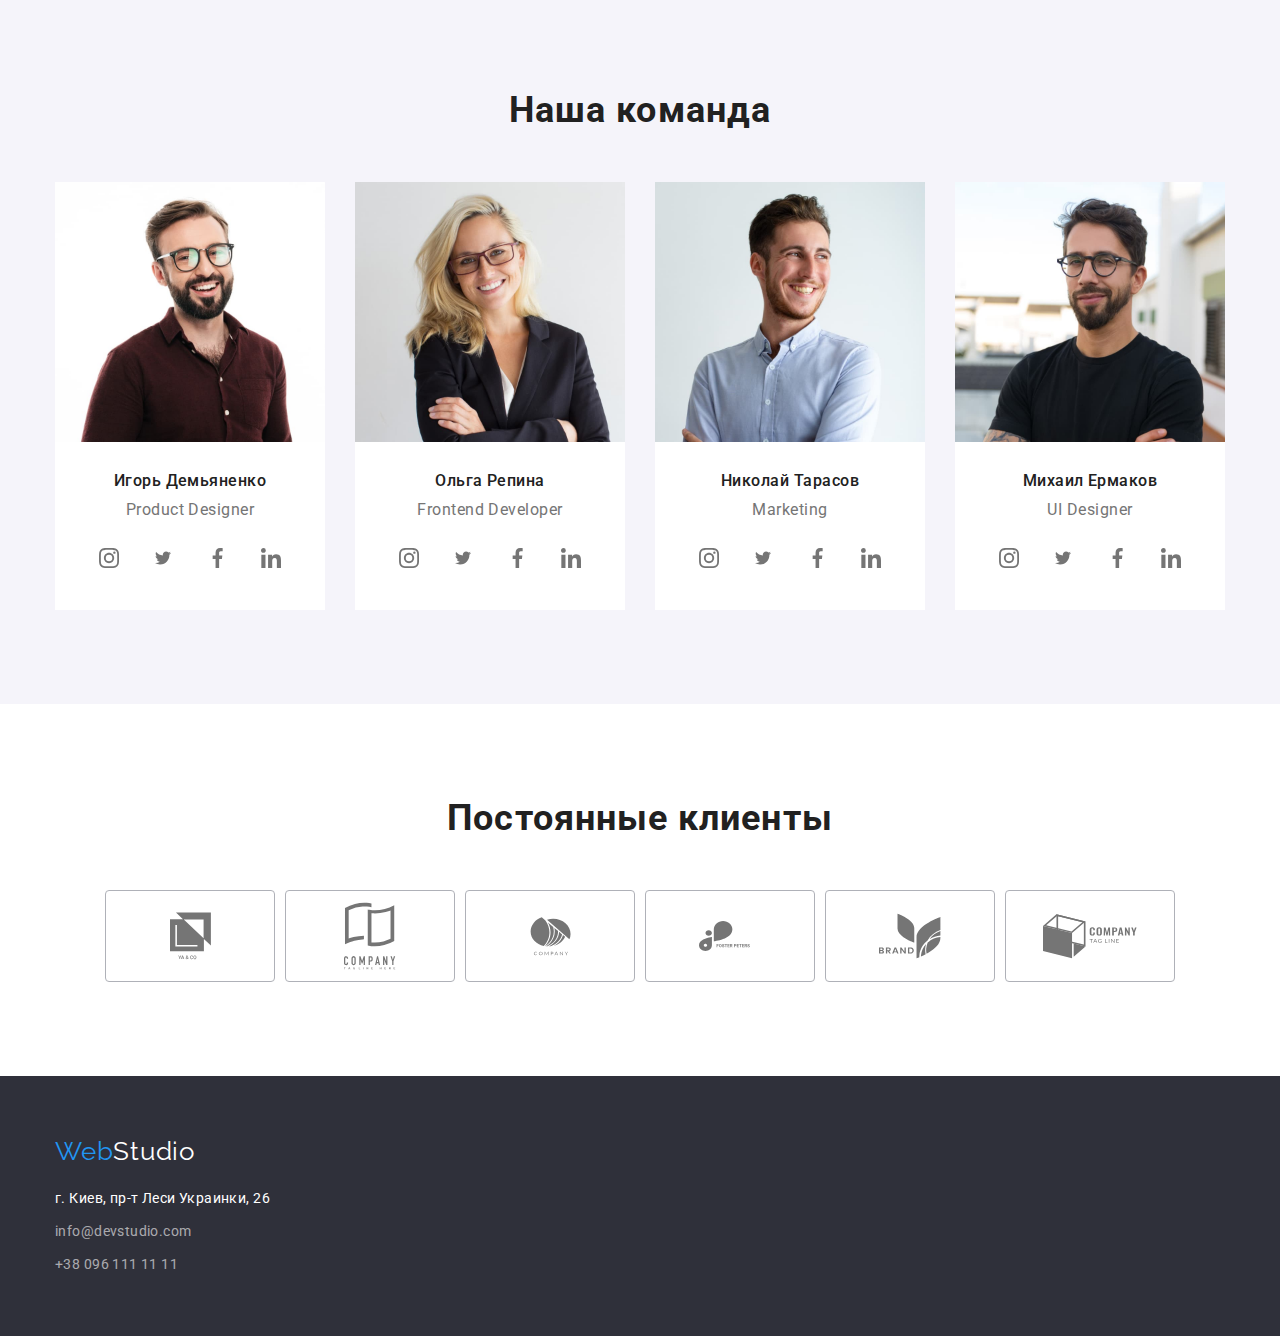
==== commit be5f5ab5: "homework-progress" ====
--- a/index.html
+++ b/index.html
@@ -61,7 +61,7 @@
               <h1 class="hero-title">Эффективные решения <br> для вашего бизнеса</h1>
               <button type="button" class="primery-button">Заказать услугу</button>
             </div>
-        </div>
+        
         </section>
  
 
@@ -84,7 +84,7 @@
 
                 <li class="feature-item">
                     <div class="feature-bgr">
-                        <svg height="70" widht="69.96" class="feature-icon">
+                        <svg height="70" widht="70" class="feature-icon">
                             <use href="./images/symbol-defs.svg#icon-clock">
                             </use>
                         </svg>
@@ -95,7 +95,7 @@
 
                 <li class="feature-item">
                     <div class="feature-bgr">
-                        <svg height="70" widht="53.69" class="feature-icon">
+                        <svg height="70" widht="54" class="feature-icon">
                             <use href="./images/symbol-defs.svg#icon-diagram">
                             </use>
                         </svg>
@@ -162,7 +162,7 @@
     
                  <li>
                      <a class="social-network-link" href="#" aria-label="иконка твиттер">
-                         <svg class="social-svg-icon" width="20" height="16,25">
+                         <svg class="social-svg-icon" width="20" height="16">
                             <use href="./images/symbol-defs.svg#icon-twitter"></use>
                          </svg>
                         </a>
@@ -183,9 +183,12 @@
                         </svg>
                     </a>
                   </li>
+                  
+            
                 
         </ul>
-          
+         </div>
+    </li>
 
             <li class="card-item">
               <img src="images/img5.jpg" width="270" alt="фото frontend developer">
@@ -203,7 +206,7 @@
    
                 <li>
                     <a class="social-network-link" href="#" aria-label="иконка твиттер">
-                        <svg class="social-svg-icon" width="20" height="16,25">
+                        <svg class="social-svg-icon" width="20" height="16">
                            <use href="./images/symbol-defs.svg#icon-twitter"></use>
                         </svg>
                        </a>
@@ -246,7 +249,7 @@
    
                 <li>
                     <a class="social-network-link" href="#" aria-label="иконка твиттер">
-                        <svg class="social-svg-icon" width="20" height="16,25">
+                        <svg class="social-svg-icon" width="20" height="16">
                            <use href="./images/symbol-defs.svg#icon-twitter"></use>
                         </svg>
                        </a>
@@ -267,11 +270,9 @@
                        </svg>
                    </a>
                  </li>
-               
-       </ul>
-         
-            </div>
-            </li>
+                </ul>
+         </div>
+        </li>
 
             <li  class="card-item">
               <img src="images/img7.jpg" width="270" alt="фото ui designer">
@@ -289,7 +290,7 @@
    
                 <li>
                     <a class="social-network-link" href="#" aria-label="иконка твиттер">
-                        <svg class="social-svg-icon" width="20" height="16,25">
+                        <svg class="social-svg-icon" width="20" height="16">
                            <use href="./images/symbol-defs.svg#icon-twitter"></use>
                         </svg>
                        </a>
@@ -319,6 +320,64 @@
         </div>
             
         </section>
+
+        <!-- Постоянные клиенты -->
+
+        <section class="section">
+            <div class="container">
+            <h2 class="section-title">Постоянные клиенты</h2>
+            <ul class="regular-customers">
+                <li>
+                    <a class="regular-customers-link" href="#">
+                    <svg class="regular-customers-icon" heidht="46" width="41">
+                        <use href="./images/symbol-defs.svg#icon-logo"></use>
+                    </svg>
+                    </a>
+                </li>
+
+                <li>
+                    <a class="regular-customers-link" href="#">
+                    <svg class="regular-customers-icon" heidht="40" width="52">
+                        <use href="./images/symbol-defs.svg#icon-logo-1"></use>
+                    </svg>
+                    </a>
+                </li>
+
+                <li>
+                    <a class="regular-customers-link" href="#">
+                    <svg class="regular-customers-icon" heidht="44" width="41">
+                        <use href="./images/symbol-defs.svg#icon-logo-2"></use>
+                    </svg>
+                    </a>
+                </li>
+
+                <li>
+                    <a class="regular-customers-link" href="#">
+                    <svg class="regular-customers-icon" heidht="45" width="63">
+                        <use href="./images/symbol-defs.svg#icon-logo-3"></use>
+                    </svg>
+                    </a>
+                </li>
+
+                <li>
+                    <a class="regular-customers-link" href="#">
+                    <svg class="regular-customers-icon" heidht="46" width="62">
+                        <use href="./images/symbol-defs.svg#icon-logo-4"></use>
+                    </svg>
+                    </a>
+                </li>
+
+                <li>
+                    <a class="regular-customers-link" href="#">
+                    <svg class="regular-customers-icon" heidht="44" width="94">
+                        <use href="./images/symbol-defs.svg#icon-logo-5"></use>
+                    </svg>
+                    </a>
+                </li>
+            </ul>
+
+        </div>
+        </section>
     </main>
 
     <footer class="footer">
--- a/css/styles.css
+++ b/css/styles.css
@@ -347,6 +347,37 @@
 
 }
 
+/* Постоянные клиенты */
+
+.regular-customers {
+  display: flex;
+  width: 1070px;
+  justify-content: space-between;
+  margin: 0 auto;
+}
+
+.regular-customers-link {
+  width: 170px;
+  height: 92px;
+  border: 1px solid #AFB1B8;
+  border-radius: 4px;
+  display: flex;
+  justify-content: center;
+
+}
+
+.regular-customers-icon {
+  fill: var(--title-text-color);
+}
+
+.regular-customers-link:hover .regular-customers-icon {
+ fill: var(--accept-color); 
+}
+
+.regular-customers-link:hover {
+  border: 1px solid #2196F3;
+
+}
 
 /* Portfolio */
 
@@ -419,6 +450,7 @@
   border-bottom: var(--border-card-content);
 }
 
+
 /* Footer */
 
 .footer {
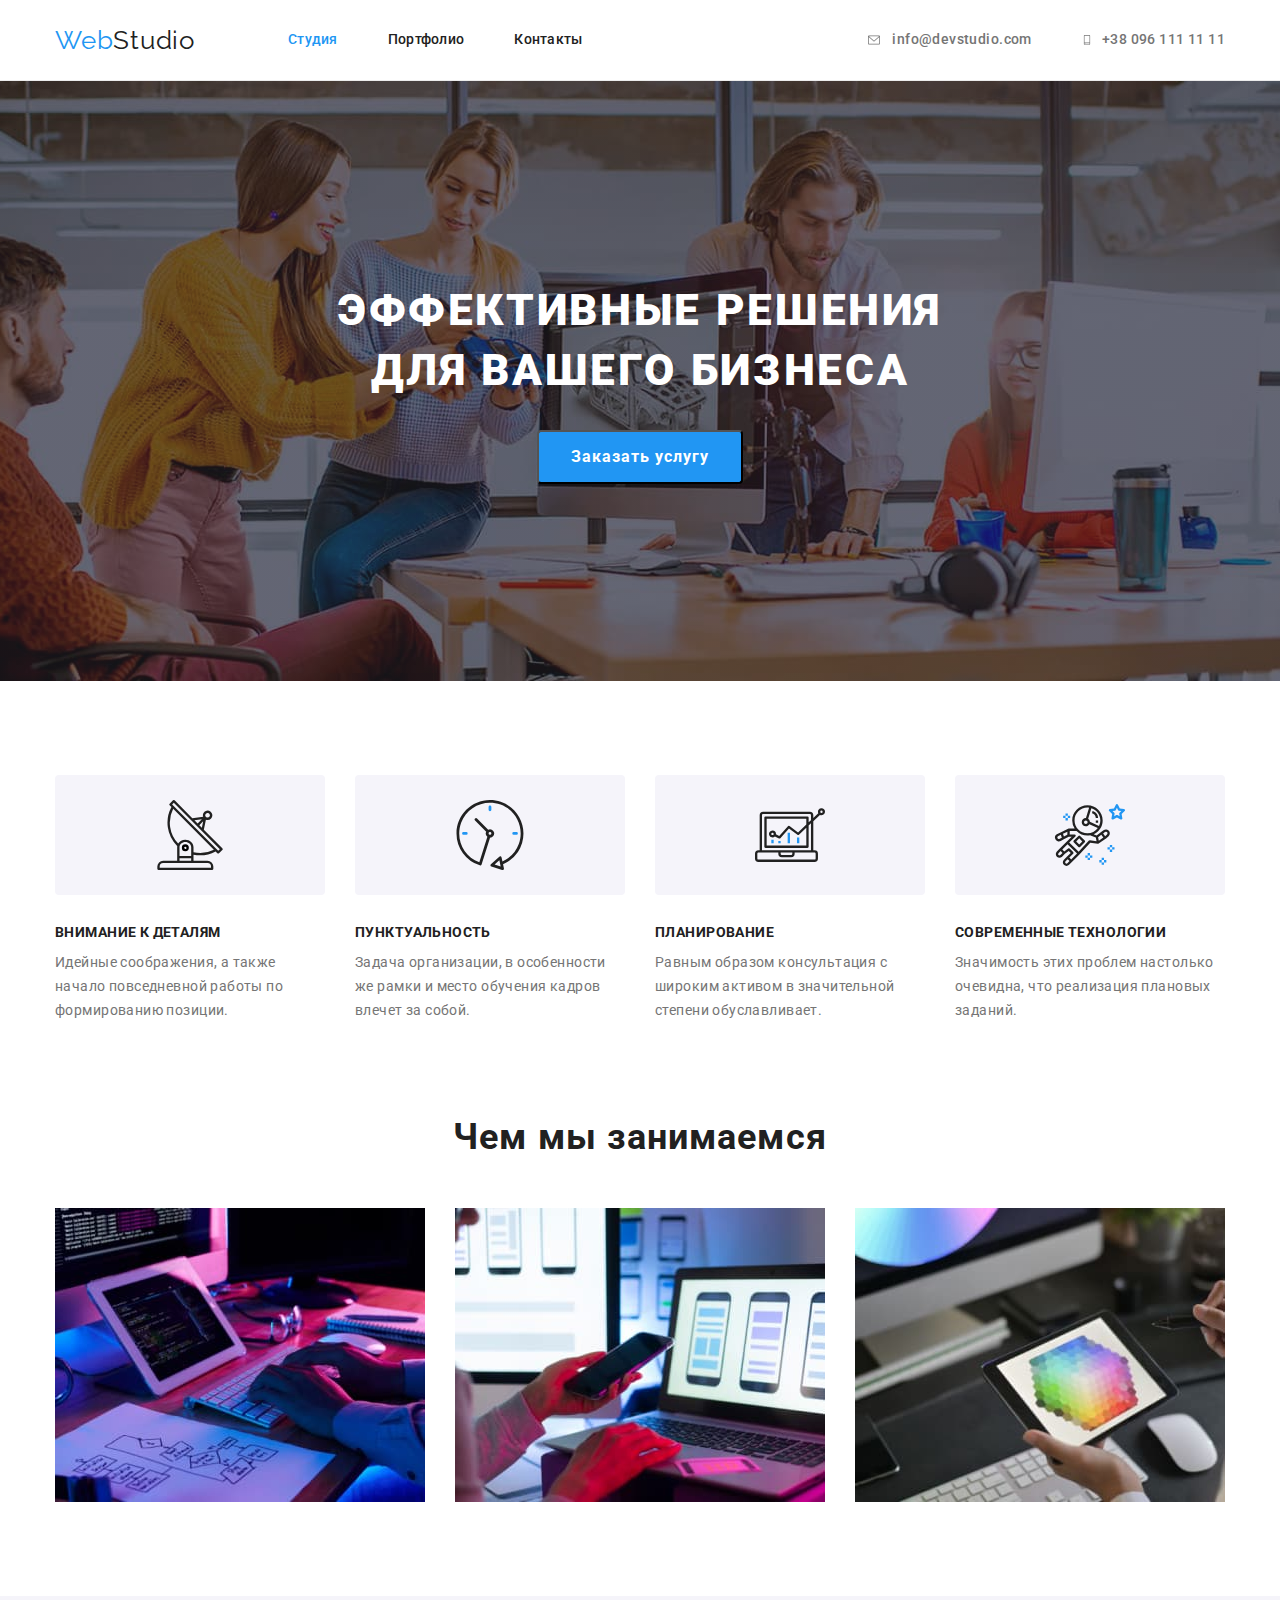
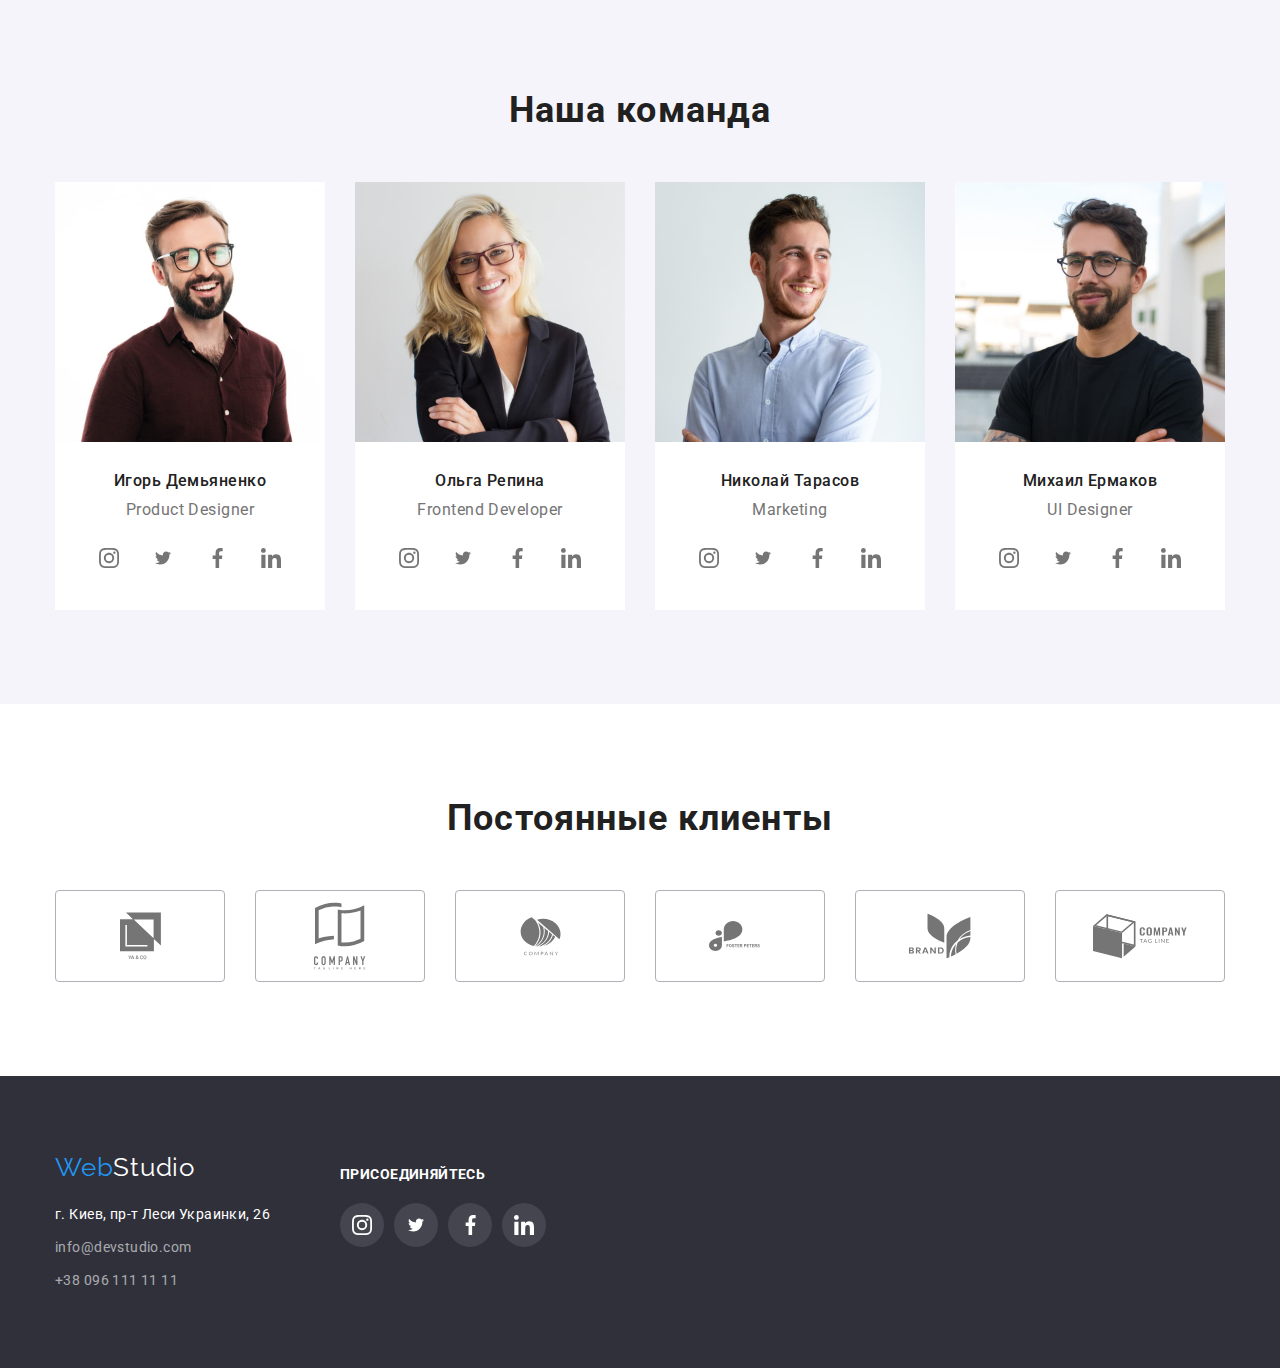
==== commit 61338a02: "save" ====
--- a/index.html
+++ b/index.html
@@ -382,7 +382,8 @@
 
     <footer class="footer">
         <div class="container">
-    
+    <ul class="footer-container">
+        <li class="footer-part">
             <a class="logo-text-footer" href="#">
                 <span class="logo-accept">Web</span><span class="logo-whait">Studio</span>
             </a>
@@ -393,7 +394,43 @@
                 <li class="contact-item"><a href="tel:+380961111111" class="contact">+38 096 111 11 11</a></li>
             </ul>
         </address>
-        </div>
+    </li>
+
+    <li>
+
+        <h4 class="footer-title">Присоединяйтесь</h4>
+        <ul class="footer-social-links">
+            <li>
+              <a class="footer-social-link" href="#">
+                <svg width="20" height="20" class="footer-svg-icon">
+                    <use href="./images/symbol-defs.svg#icon-instagram"></use>
+                </svg>
+              </a>
+            </li>
+            <li>
+                <a class="footer-social-link" href="#">
+                  <svg width="20" height="16" class="footer-svg-icon">
+                      <use href="./images/symbol-defs.svg#icon-twitter"></use>
+                  </svg>
+                </a>
+              </li>
+              <li>
+                <a class="footer-social-link" href="#">
+                  <svg width="25" height="20" class="footer-svg-icon">
+                      <use href="./images/symbol-defs.svg#icon-facebook"></use>
+                  </svg>
+                </a>
+              </li>
+              <li>
+                <a class="footer-social-link" href="#">
+                  <svg width="20" height="20" class="footer-svg-icon">
+                      <use href="./images/symbol-defs.svg#icon-linkedin"></use>
+                  </svg>
+                </a>
+              </li>
+        </ul>
+    </ul>
+    </div>
     </footer>
 </body>
 
--- a/css/styles.css
+++ b/css/styles.css
@@ -351,7 +351,7 @@
 
 .regular-customers {
   display: flex;
-  width: 1070px;
+  width: 1170px;
   justify-content: space-between;
   margin: 0 auto;
 }
@@ -456,9 +456,17 @@
 .footer {
   background-color: var(--accept-bg-color);
   padding-bottom: 60px;
-padding-top: 60px;
-}
-
+  padding-top: 60px;
+}
+
+.footer-container {
+  display: flex;
+}
+
+.footer-part:not(:last-child){
+  margin-right: 70px;
+
+}
 .logo-text-footer {
   font-family: Raleway, sans-serif;
   letter-spacing: 0.03em;
@@ -497,13 +505,48 @@
   text-decoration: none;
   color: rgba(255, 255, 255, 0.6);
   display: inline-block;
-  
-}
+  }
 
 .contact-item:last-child {
   margin-top: 9px;
 }
 
+.footer-title {
+  text-transform: uppercase;
+  color: var(--primery-bg-color);
+  letter-spacing: 0.03em;
+  font-size: 14px;
+  line-height: 1.14;
+  margin-top: 15px;
+  margin-bottom: 0px;
+ }
+
+.footer-social-links {
+  display: flex;
+  width: 206px;
+  justify-content: space-between;
+  margin: 0 auto;
+  margin-top: 20px;
+} 
+
+.footer-social-links .footer-social-link {
+  width: 44px;
+  height: 44px;
+  display: flex;
+  justify-content: center;
+  align-items: center;
+  border-radius: 50%;
+  background: rgba(255, 255, 255, 0.1);
+}
+
+.footer-svg-icon {
+  fill: var(--primery-bg-color);
+
+}
+
+.footer-social-link:hover {
+  background: var(--accept-color);
+}
 
 /* цвет основного текста #212121;
  */
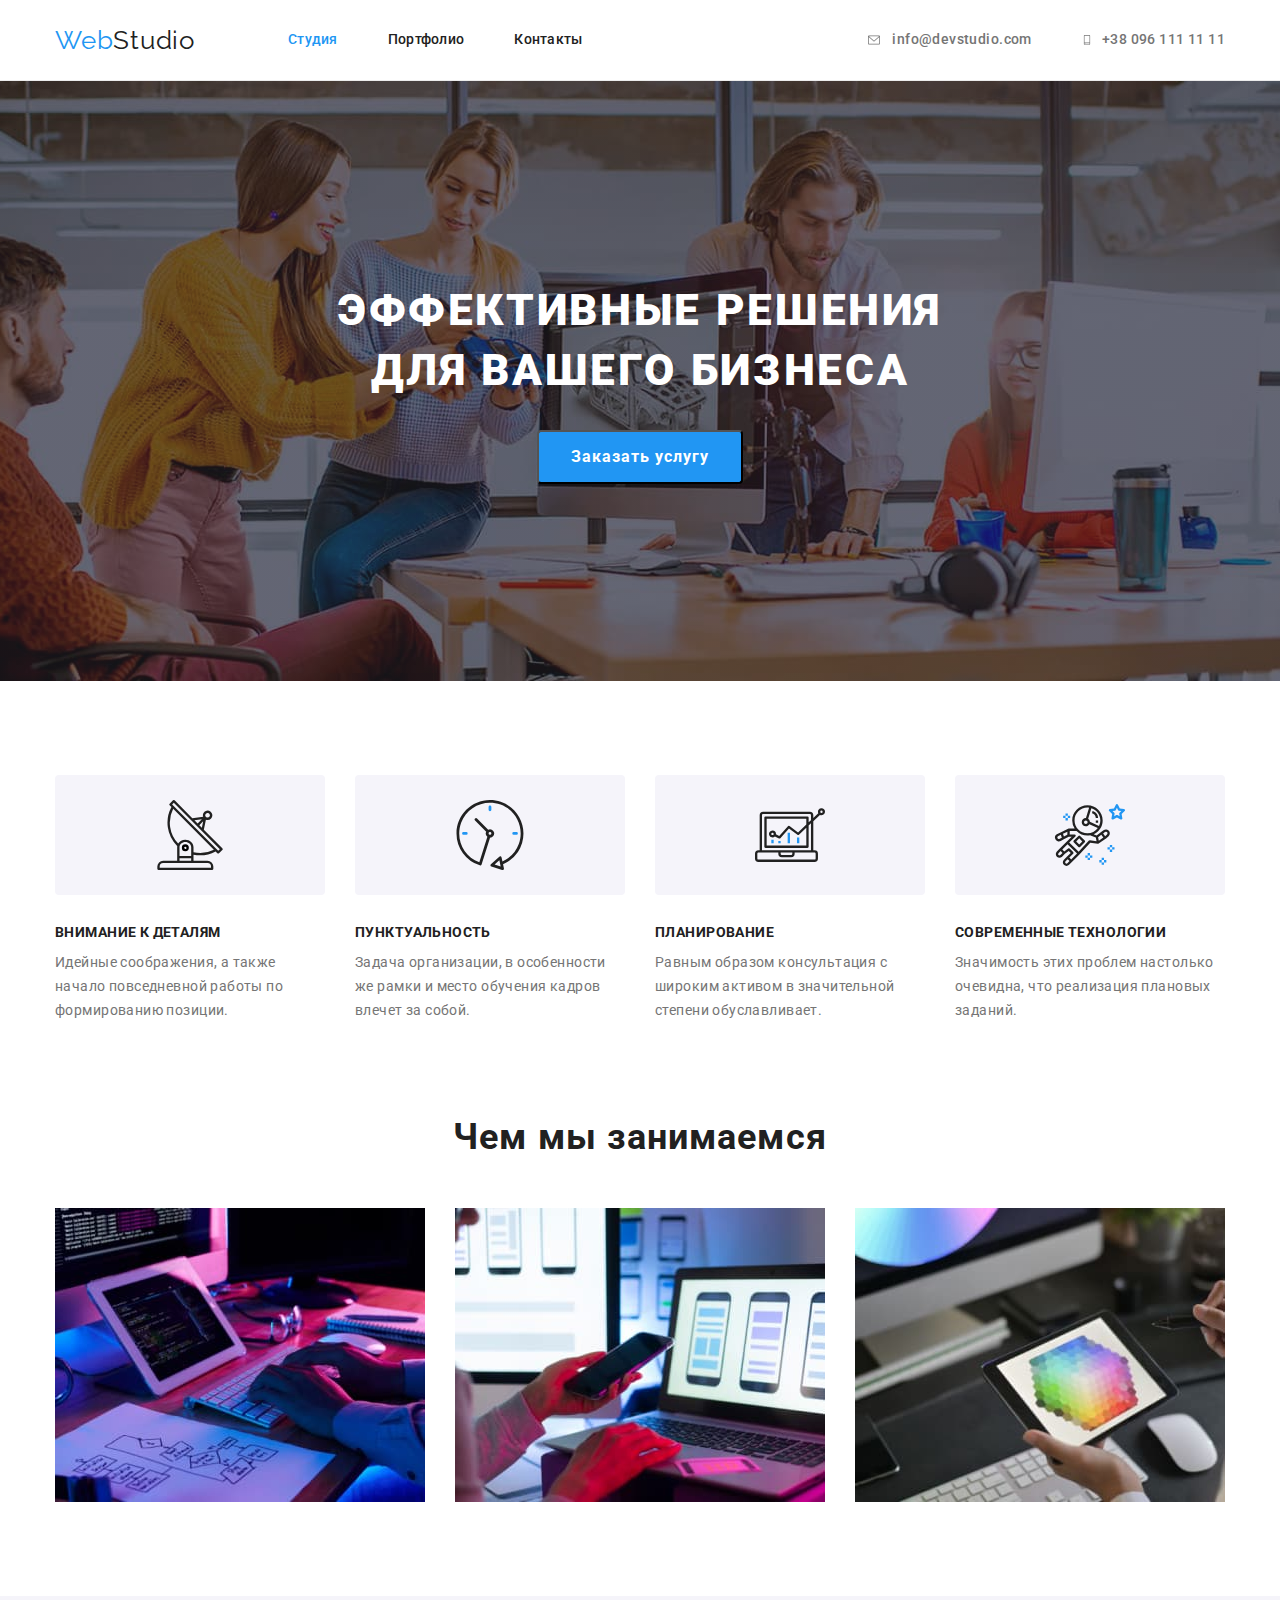
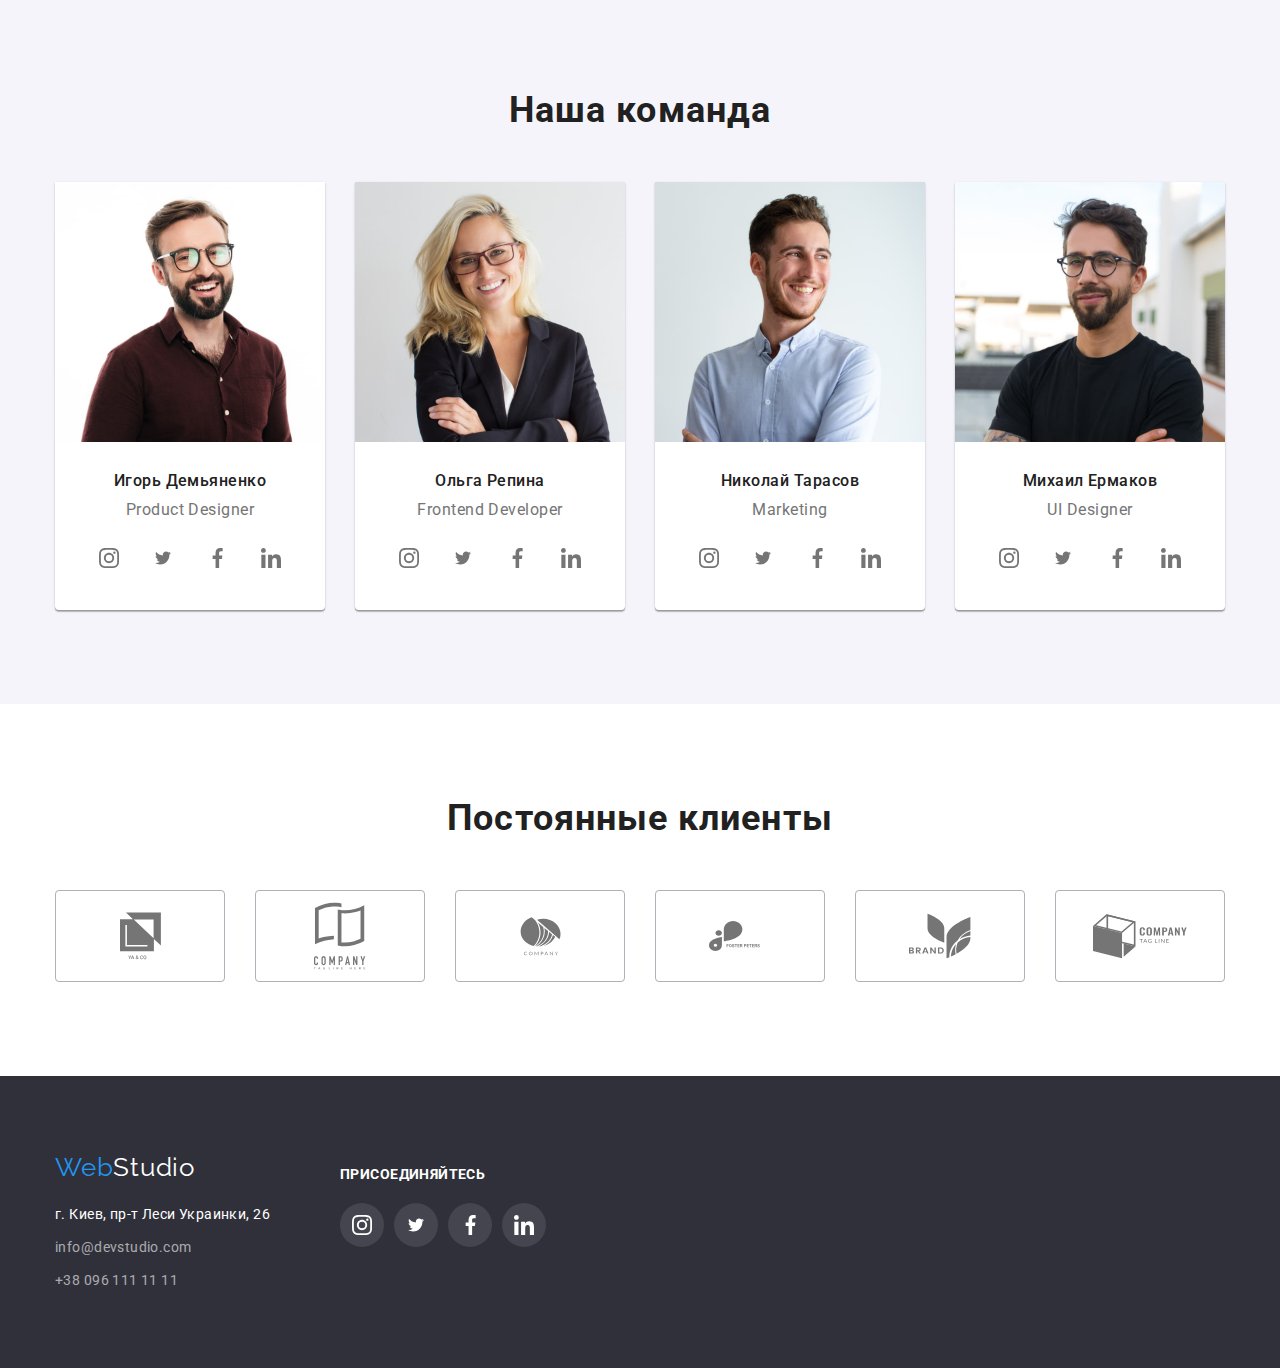
==== commit c915975c: "ok" ====
--- a/index.html
+++ b/index.html
@@ -1,437 +1,536 @@
 <!DOCTYPE html>
 <html lang="ru">
-
-<head>
-    <meta charset="UTF-8">
-    <meta http-equiv="X-UA-Compatible" content="IE=edge">
-    <meta name="viewport" content="width=device-width, initial-scale=1.0">
+  <head>
+    <meta charset="UTF-8" />
+    <meta http-equiv="X-UA-Compatible" content="IE=edge" />
+    <meta name="viewport" content="width=device-width, initial-scale=1.0" />
     <title>Студия</title>
-    <link rel="preconnect" href="https://fonts.gstatic.com">
-    <link href="https://fonts.googleapis.com/css2?family=Raleway:wght@700&family=Roboto:wght@400;500;700;900&display=swap"
-    rel="stylesheet">
-    <link rel="stylesheet" href="https://cdnjs.cloudflare.com/ajax/libs/modern-normalize/1.0.0/modern-normalize.min.css">
-    <link rel="stylesheet" href="css/styles.css">
-</head>
-
-<body class="page">
-
+    <link rel="preconnect" href="https://fonts.gstatic.com" />
+    <link
+      href="https://fonts.googleapis.com/css2?family=Raleway:wght@700&family=Roboto:wght@400;500;700;900&display=swap"
+      rel="stylesheet"
+    />
+    <link
+      rel="stylesheet"
+      href="https://cdnjs.cloudflare.com/ajax/libs/modern-normalize/1.0.0/modern-normalize.min.css"
+    />
+    <link rel="stylesheet" href="css/styles.css" />
+  </head>
+
+  <body class="page">
     <header class="header">
+      <div class="container">
+        <nav class="navigation">
+          <a class="logo-text" href="#">
+            <span class="logo-accept">Web</span><span class="logo">Studio</span>
+          </a>
+
+          <ul class="site-nav">
+            <li class="item">
+              <a href="index.html" class="link-is-active link">Студия</a>
+            </li>
+            <li class="item">
+              <a href="portfolio.html" class="link">Портфолио</a>
+            </li>
+            <li class="item"><a href="" class="link">Контакты</a></li>
+          </ul>
+        </nav>
+
+        <ul class="contact-nav">
+          <li class="item">
+            <a href="mailto:info@devstudio.com" class="link">
+              <svg class="contact-icon" width="16" height="12">
+                <use href="./images/icons.svg#icon-envelope"></use>
+              </svg>
+              info@devstudio.com
+            </a>
+          </li>
+
+          <li class="item">
+            <a href="tel:+380961111111" class="link">
+              <svg class="contact-icon" width="10" height="16">
+                <use href="./images/icons.svg#icon-smartphone"></use>
+              </svg>
+              +38 096 111 11 11</a
+            >
+          </li>
+        </ul>
+      </div>
+    </header>
+
+    <main>
+      <!--HERO-->
+
+      <section class="hero">
         <div class="container">
-            <nav class="navigation">
-                    <a class="logo-text"  href="#">
-                        <span class="logo-accept">Web</span><span class="logo">Studio</span>
-                    </a>
-    
-                <ul class="site-nav">
-                    <li class="item"><a href="index.html" class="link-is-active link">Студия</a></li>
-                    <li class="item"><a href="portfolio.html" class="link">Портфолио</a></li>
-                    <li class="item"><a href="" class="link">Контакты</a></li>
+          <h1 class="hero-title">
+            Эффективные решения <br />
+            для вашего бизнеса
+          </h1>
+          <button type="button" class="primery-button">Заказать услугу</button>
+        </div>
+      </section>
+
+      <!--Наши преимущества. Заголовок ставим тут, но при дальнейшей работе со стилями спрячем его-->
+
+      <section class="section">
+        <div class="container">
+          <h2 hidden class="section-title">Наши преимущества</h2>
+          <ul class="feature-list">
+            <li class="feature-item">
+              <div class="feature-bgr">
+                <svg height="70" widht="65.32" class="feature-icon">
+                  <use href="./images/icons.svg#icon-antenna"></use>
+                </svg>
+              </div>
+              <h3 class="title">Внимание к деталям</h3>
+              <p class="text">
+                Идейные соображения, а также начало повседневной работы по
+                формированию позиции.
+              </p>
+            </li>
+
+            <li class="feature-item">
+              <div class="feature-bgr">
+                <svg height="70" widht="70" class="feature-icon">
+                  <use href="./images/icons.svg#icon-clock"></use>
+                </svg>
+              </div>
+              <h3 class="title">Пунктуальность</h3>
+              <p class="text">
+                Задача организации, в особенности же рамки и место обучения
+                кадров влечет за собой.
+              </p>
+            </li>
+
+            <li class="feature-item">
+              <div class="feature-bgr">
+                <svg height="70" widht="54" class="feature-icon">
+                  <use href="./images/icons.svg#icon-diagram"></use>
+                </svg>
+              </div>
+              <h3 class="title">Планирование</h3>
+              <p class="text">
+                Равным образом консультация с широким активом в значительной
+                степени обуславливает.
+              </p>
+            </li>
+
+            <li class="feature-item">
+              <div class="feature-bgr">
+                <svg height="70" widht="70" class="feature-icon">
+                  <use href="./images/icons.svg#icon-astronaut"></use>
+                </svg>
+              </div>
+              <h3 class="title">Современные технологии</h3>
+              <p class="text">
+                Значимость этих проблем настолько очевидна, что реализация
+                плановых заданий.
+              </p>
+            </li>
+          </ul>
+        </div>
+      </section>
+
+      <!--Чем мы занимаемся-->
+      <section class="section work">
+        <div class="container">
+          <h2 class="section-title">Чем мы занимаемся</h2>
+
+          <ul class="images">
+            <li>
+              <img
+                src="images/1.jpg"
+                width="370"
+                alt="Руки набирают на клавиатуре код"
+              />
+            </li>
+
+            <li>
+              <img
+                src="images/2.jpg"
+                width="370"
+                alt="Руки тестируют приложение на телефоне"
+              />
+            </li>
+            <li>
+              <img
+                src="images/3.jpg"
+                width="370"
+                alt="Руки выбирают цвет на планшете"
+              />
+            </li>
+          </ul>
+        </div>
+      </section>
+
+      <!--Наша команда-->
+      <section class="section section-staff">
+        <div class="container">
+          <h2 class="section-title">Наша команда</h2>
+
+          <ul class="card-staff">
+            <li class="card-item">
+              <img
+                src="images/img4.jpg"
+                width="270"
+                alt="фото product designer"
+              />
+              <div class="card-text">
+                <h3 class="staff-title">Игорь Демьяненко</h3>
+                <p class="staff-text">Product Designer</p>
+
+                <ul class="social-network-icons">
+                  <li>
+                    <a
+                      class="social-network-link"
+                      href="#"
+                      aria-label="иконка инстаграм"
+                    >
+                      <svg class="social-svg-icon" width="20" height="20">
+                        <use href="./images/icons.svg#icon-instagram"></use>
+                      </svg>
+                    </a>
+                  </li>
+
+                  <li>
+                    <a
+                      class="social-network-link"
+                      href="#"
+                      aria-label="иконка твиттер"
+                    >
+                      <svg class="social-svg-icon" width="20" height="16">
+                        <use href="./images/icons.svg#icon-twitter"></use>
+                      </svg>
+                    </a>
+                  </li>
+
+                  <li>
+                    <a
+                      class="social-network-link"
+                      href="#"
+                      aria-label="иконка фейсбук"
+                    >
+                      <svg class="social-svg-icon" width="25" height="20">
+                        <use href="./images/icons.svg#icon-facebook"></use>
+                      </svg>
+                    </a>
+                  </li>
+
+                  <li>
+                    <a
+                      class="social-network-link"
+                      href="#"
+                      aria-label="иконка линкедин"
+                    >
+                      <svg class="social-svg-icon" width="20" height="20">
+                        <use href="./images/icons.svg#icon-linkedin"></use>
+                      </svg>
+                    </a>
+                  </li>
                 </ul>
-    
-            </nav>
-    
-            <ul class="contact-nav">
-                <li class="item">
-                   <a href="mailto:info@devstudio.com" class="link">
-                        <svg class="contact-icon" width="16" height="12">
-                        <use href="./images/symbol-defs.svg#icon-envelope">
-                        </use>
-                        </svg>
-                        info@devstudio.com
-                    </a>
+              </div>
+            </li>
+
+            <li class="card-item">
+              <img
+                src="images/img5.jpg"
+                width="270"
+                alt="фото frontend developer"
+              />
+              <div class="card-text">
+                <h3 class="staff-title">Ольга Репина</h3>
+                <p class="staff-text">Frontend Developer</p>
+                <ul class="social-network-icons">
+                  <li>
+                    <a
+                      class="social-network-link"
+                      href="#"
+                      aria-label="иконка инстаграм"
+                    >
+                      <svg class="social-svg-icon" width="20" height="20">
+                        <use href="./images/icons.svg#icon-instagram"></use>
+                      </svg>
+                    </a>
+                  </li>
+
+                  <li>
+                    <a
+                      class="social-network-link"
+                      href="#"
+                      aria-label="иконка твиттер"
+                    >
+                      <svg class="social-svg-icon" width="20" height="16">
+                        <use href="./images/icons.svg#icon-twitter"></use>
+                      </svg>
+                    </a>
+                  </li>
+
+                  <li>
+                    <a
+                      class="social-network-link"
+                      href="#"
+                      aria-label="иконка фейсбук"
+                    >
+                      <svg class="social-svg-icon" width="25" height="20">
+                        <use href="./images/icons.svg#icon-facebook"></use>
+                      </svg>
+                    </a>
+                  </li>
+
+                  <li>
+                    <a
+                      class="social-network-link"
+                      href="#"
+                      aria-label="иконка линкедин"
+                    >
+                      <svg class="social-svg-icon" width="20" height="20">
+                        <use href="./images/icons.svg#icon-linkedin"></use>
+                      </svg>
+                    </a>
+                  </li>
+                </ul>
+              </div>
+            </li>
+
+            <li class="card-item">
+              <img src="images/img6.jpg" width="270" alt="фото marketing" />
+              <div class="card-text">
+                <h3 class="staff-title">Николай Тарасов</h3>
+                <p class="staff-text">Marketing</p>
+                <ul class="social-network-icons">
+                  <li>
+                    <a
+                      class="social-network-link"
+                      href="#"
+                      aria-label="иконка инстаграм"
+                    >
+                      <svg class="social-svg-icon" width="20" height="20">
+                        <use href="./images/icons.svg#icon-instagram"></use>
+                      </svg>
+                    </a>
+                  </li>
+
+                  <li>
+                    <a
+                      class="social-network-link"
+                      href="#"
+                      aria-label="иконка твиттер"
+                    >
+                      <svg class="social-svg-icon" width="20" height="16">
+                        <use href="./images/icons.svg#icon-twitter"></use>
+                      </svg>
+                    </a>
+                  </li>
+
+                  <li>
+                    <a
+                      class="social-network-link"
+                      href="#"
+                      aria-label="иконка фейсбук"
+                    >
+                      <svg class="social-svg-icon" width="25" height="20">
+                        <use href="./images/icons.svg#icon-facebook"></use>
+                      </svg>
+                    </a>
+                  </li>
+
+                  <li>
+                    <a
+                      class="social-network-link"
+                      href="#"
+                      aria-label="иконка линкедин"
+                    >
+                      <svg class="social-svg-icon" width="20" height="20">
+                        <use href="./images/icons.svg#icon-linkedin"></use>
+                      </svg>
+                    </a>
+                  </li>
+                </ul>
+              </div>
+            </li>
+
+            <li class="card-item">
+              <img src="images/img7.jpg" width="270" alt="фото ui designer" />
+              <div class="card-text">
+                <h3 class="staff-title">Михаил Ермаков</h3>
+                <p class="staff-text">UI Designer</p>
+                <ul class="social-network-icons">
+                  <li>
+                    <a
+                      class="social-network-link"
+                      href="#"
+                      aria-label="иконка инстаграм"
+                    >
+                      <svg class="social-svg-icon" width="20" height="20">
+                        <use href="./images/icons.svg#icon-instagram"></use>
+                      </svg>
+                    </a>
+                  </li>
+
+                  <li>
+                    <a
+                      class="social-network-link"
+                      href="#"
+                      aria-label="иконка твиттер"
+                    >
+                      <svg class="social-svg-icon" width="20" height="16">
+                        <use href="./images/icons.svg#icon-twitter"></use>
+                      </svg>
+                    </a>
+                  </li>
+
+                  <li>
+                    <a
+                      class="social-network-link"
+                      href="#"
+                      aria-label="иконка фейсбук"
+                    >
+                      <svg class="social-svg-icon" width="25" height="20">
+                        <use
+                          href="./images/symbol-defs.svg#icon-facebook"
+                        ></use>
+                      </svg>
+                    </a>
+                  </li>
+
+                  <li>
+                    <a
+                      class="social-network-link"
+                      href="#"
+                      aria-label="иконка линкедин"
+                    >
+                      <svg class="social-svg-icon" width="20" height="20">
+                        <use href="./images/icons.svg#icon-linkedin"></use>
+                      </svg>
+                    </a>
+                  </li>
+                </ul>
+              </div>
+            </li>
+          </ul>
+        </div>
+      </section>
+
+      <!-- Постоянные клиенты -->
+
+      <section class="section">
+        <div class="container">
+          <h2 class="section-title">Постоянные клиенты</h2>
+          <ul class="regular-customers">
+            <li>
+              <a class="regular-customers-link" href="#">
+                <svg class="regular-customers-icon" heidht="46" width="41">
+                  <use href="./images/icons.svg#icon-logo"></use>
+                </svg>
+              </a>
+            </li>
+
+            <li>
+              <a class="regular-customers-link" href="#">
+                <svg class="regular-customers-icon" heidht="40" width="52">
+                  <use href="./images/icons.svg#icon-logo-1"></use>
+                </svg>
+              </a>
+            </li>
+
+            <li>
+              <a class="regular-customers-link" href="#">
+                <svg class="regular-customers-icon" heidht="44" width="41">
+                  <use href="./images/icons.svg#icon-logo-2"></use>
+                </svg>
+              </a>
+            </li>
+
+            <li>
+              <a class="regular-customers-link" href="#">
+                <svg class="regular-customers-icon" heidht="45" width="63">
+                  <use href="./images/icons.svg#icon-logo-3"></use>
+                </svg>
+              </a>
+            </li>
+
+            <li>
+              <a class="regular-customers-link" href="#">
+                <svg class="regular-customers-icon" heidht="46" width="62">
+                  <use href="./images/icons.svg#icon-logo-4"></use>
+                </svg>
+              </a>
+            </li>
+
+            <li>
+              <a class="regular-customers-link" href="#">
+                <svg class="regular-customers-icon" heidht="44" width="94">
+                  <use href="./images/icons.svg#icon-logo-5"></use>
+                </svg>
+              </a>
+            </li>
+          </ul>
+        </div>
+      </section>
+    </main>
+
+    <footer class="footer">
+      <div class="container">
+        <ul class="footer-container">
+          <li class="footer-part">
+            <a class="logo-text-footer" href="#">
+              <span class="logo-accept">Web</span
+              ><span class="logo-whait">Studio</span>
+            </a>
+            <address class="address">
+              г. Киев, пр-т Леси Украинки, 26
+
+              <ul class="contact-list">
+                <li class="contact-item">
+                  <a href="mailto:info@devstudio.com" class="contact"
+                    >info@devstudio.com</a
+                  >
                 </li>
-
-                <li class="item">
-                    <a href="tel:+380961111111" class="link">
-                        <svg class="contact-icon" width="10" height="16">
-                        <use href="./images/symbol-defs.svg#icon-smartphone">
-                        </use>
-                        </svg>
-                        +38 096 111 11 11</a></li>
-            </ul>
-        </div>
-    
-    </header>
-
-    <main>
-        <!--HERO-->
-        
-        <section class="hero">
-        <div class="container">   
-              <h1 class="hero-title">Эффективные решения <br> для вашего бизнеса</h1>
-              <button type="button" class="primery-button">Заказать услугу</button>
-            </div>
-        
-        </section>
- 
-
-        <!--Наши преимущества. Заголовок ставим тут, но при дальнейшей работе со стилями спрячем его-->
-       
-        <section class="section">
-            <div class="container">
-            <h2 hidden class="section-title">Наши преимущества</h2>
-            <ul class="feature-list">
-                <li class="feature-item">
-                    <div class="feature-bgr">
-                    <svg height="70" widht="65.32" class="feature-icon">
-                        <use href="./images/symbol-defs.svg#icon-antenna">
-                        </use>
-                    </svg>
-                    </div>
-                    <h3 class="title">Внимание к деталям</h3>
-                    <p class="text">Идейные соображения, а также начало повседневной работы по формированию позиции.</p>
+                <li class="contact-item">
+                  <a href="tel:+380961111111" class="contact"
+                    >+38 096 111 11 11</a
+                  >
                 </li>
-
-                <li class="feature-item">
-                    <div class="feature-bgr">
-                        <svg height="70" widht="70" class="feature-icon">
-                            <use href="./images/symbol-defs.svg#icon-clock">
-                            </use>
-                        </svg>
-                        </div>
-                    <h3 class="title">Пунктуальность</h3>
-                    <p class="text">Задача организации, в особенности же рамки и место обучения кадров влечет за собой.</p>
-                </li>
-
-                <li class="feature-item">
-                    <div class="feature-bgr">
-                        <svg height="70" widht="54" class="feature-icon">
-                            <use href="./images/symbol-defs.svg#icon-diagram">
-                            </use>
-                        </svg>
-                        </div>
-                    <h3 class="title">Планирование</h3>
-                    <p class="text">Равным образом консультация с широким активом в значительной степени обуславливает.</p>
-                </li>
-
-                <li class="feature-item">
-                    <div class="feature-bgr">
-                        <svg height="70" widht="70" class="feature-icon">
-                            <use href="./images/symbol-defs.svg#icon-astronaut">
-                            </use>
-                        </svg>
-                        </div>
-                    <h3 class="title">Современные технологии</h3>
-                    <p class="text">Значимость этих проблем настолько очевидна, что реализация плановых заданий.</p>
-                </li>
-            </ul>
-            </div>
-        </section>
-
-        <!--Чем мы занимаемся-->
-        <section  class="section work">
-            <div class="container">
-            <h2 class="section-title">Чем мы занимаемся</h2>
-
-            <ul class="images">
-                <li>
-                    <img src="images/1.jpg" width="370" alt="Руки набирают на клавиатуре код">
-                </li>
-
-                <li>
-                    <img src="images/2.jpg" width="370" alt="Руки тестируют приложение на телефоне">
-                </li>
-                <li>
-                    <img src="images/3.jpg" width="370" alt="Руки выбирают цвет на планшете">
-                </li>
-
-            </ul>
-            </div>
-        </section>
-
-        <!--наша команда-->
-    <section class="section section-staff">
-    <div class="container">
-        <h2 class="section-title">Наша команда</h2>
-
-        <ul class="card-staff">
-           <li class="card-item">
-              <img src="images/img4.jpg" width="270" alt="фото product designer">
-                <div class="card-text">
-                 <h3 class="staff-title">Игорь Демьяненко</h3>
-                 <p class="staff-text">Product Designer</p>
-
-                <ul class="social-network-icons">
-                 <li>
-                     <a class="social-network-link" href="#" aria-label="иконка инстаграм">
-                         <svg class="social-svg-icon" width="20" height="20">
-                            <use href="./images/symbol-defs.svg#icon-instagram"></use>
-                         </svg>
-                        </a>
-                    </li>
-    
-                 <li>
-                     <a class="social-network-link" href="#" aria-label="иконка твиттер">
-                         <svg class="social-svg-icon" width="20" height="16">
-                            <use href="./images/symbol-defs.svg#icon-twitter"></use>
-                         </svg>
-                        </a>
-                    </li>
-
-                 <li>
-                    <a class="social-network-link" href="#" aria-label="иконка фейсбук">
-                        <svg class="social-svg-icon" width="25" height="20">
-                            <use href="./images/symbol-defs.svg#icon-facebook"></use>
-                        </svg>
-                        </a>
-                    </li>
-                
-                  <li>
-                    <a class="social-network-link" href="#" aria-label="иконка линкедин">
-                        <svg class="social-svg-icon" width="20" height="20">
-                            <use href="./images/symbol-defs.svg#icon-linkedin"></use>
-                        </svg>
-                    </a>
-                  </li>
-                  
-            
-                
-        </ul>
-         </div>
-    </li>
-
-            <li class="card-item">
-              <img src="images/img5.jpg" width="270" alt="фото frontend developer">
-              <div class="card-text">
-              <h3 class="staff-title">Ольга Репина</h3>
-              <p class="staff-text">Frontend Developer</p>
-              <ul class="social-network-icons">
-                <li>
-                    <a class="social-network-link" href="#" aria-label="иконка инстаграм">
-                        <svg class="social-svg-icon" width="20" height="20">
-                           <use href="./images/symbol-defs.svg#icon-instagram"></use>
-                        </svg>
-                       </a>
-                   </li>
-   
-                <li>
-                    <a class="social-network-link" href="#" aria-label="иконка твиттер">
-                        <svg class="social-svg-icon" width="20" height="16">
-                           <use href="./images/symbol-defs.svg#icon-twitter"></use>
-                        </svg>
-                       </a>
-                   </li>
-
-                <li>
-                   <a class="social-network-link" href="#" aria-label="иконка фейсбук">
-                       <svg class="social-svg-icon" width="25" height="20">
-                           <use href="./images/symbol-defs.svg#icon-facebook"></use>
-                       </svg>
-                       </a>
-                   </li>
-               
-                 <li>
-                   <a class="social-network-link" href="#" aria-label="иконка линкедин">
-                       <svg class="social-svg-icon" width="20" height="20">
-                           <use href="./images/symbol-defs.svg#icon-linkedin"></use>
-                       </svg>
-                   </a>
-                 </li>
-               
-       </ul>
-         
-            </div>
-            </li>
-
-            <li  class="card-item">
-              <img src="images/img6.jpg" width="270" alt="фото marketing">
-              <div class="card-text">
-              <h3 class="staff-title">Николай Тарасов</h3>
-              <p class="staff-text">Marketing</p>
-              <ul class="social-network-icons">
-                <li>
-                    <a class="social-network-link" href="#" aria-label="иконка инстаграм">
-                        <svg class="social-svg-icon" width="20" height="20">
-                           <use href="./images/symbol-defs.svg#icon-instagram"></use>
-                        </svg>
-                       </a>
-                   </li>
-   
-                <li>
-                    <a class="social-network-link" href="#" aria-label="иконка твиттер">
-                        <svg class="social-svg-icon" width="20" height="16">
-                           <use href="./images/symbol-defs.svg#icon-twitter"></use>
-                        </svg>
-                       </a>
-                   </li>
-
-                <li>
-                   <a class="social-network-link" href="#" aria-label="иконка фейсбук">
-                       <svg class="social-svg-icon" width="25" height="20">
-                           <use href="./images/symbol-defs.svg#icon-facebook"></use>
-                       </svg>
-                       </a>
-                   </li>
-               
-                 <li>
-                   <a class="social-network-link" href="#" aria-label="иконка линкедин">
-                       <svg class="social-svg-icon" width="20" height="20">
-                           <use href="./images/symbol-defs.svg#icon-linkedin"></use>
-                       </svg>
-                   </a>
-                 </li>
-                </ul>
-         </div>
-        </li>
-
-            <li  class="card-item">
-              <img src="images/img7.jpg" width="270" alt="фото ui designer">
-              <div class="card-text">
-              <h3 class="staff-title">Михаил Ермаков</h3>
-              <p class="staff-text">UI Designer</p>
-              <ul class="social-network-icons">
-                <li>
-                    <a class="social-network-link" href="#" aria-label="иконка инстаграм">
-                        <svg class="social-svg-icon" width="20" height="20">
-                           <use href="./images/symbol-defs.svg#icon-instagram"></use>
-                        </svg>
-                       </a>
-                   </li>
-   
-                <li>
-                    <a class="social-network-link" href="#" aria-label="иконка твиттер">
-                        <svg class="social-svg-icon" width="20" height="16">
-                           <use href="./images/symbol-defs.svg#icon-twitter"></use>
-                        </svg>
-                       </a>
-                   </li>
-
-                <li>
-                   <a class="social-network-link" href="#" aria-label="иконка фейсбук">
-                       <svg class="social-svg-icon" width="25" height="20">
-                           <use href="./images/symbol-defs.svg#icon-facebook"></use>
-                       </svg>
-                       </a>
-                   </li>
-               
-                 <li>
-                   <a class="social-network-link" href="#" aria-label="иконка линкедин">
-                       <svg class="social-svg-icon" width="20" height="20">
-                           <use href="./images/symbol-defs.svg#icon-linkedin"></use>
-                       </svg>
-                   </a>
-                 </li>
-               
-       </ul>
-         
-        </div>
-        </li>
-        </ul>
-        </div>
-            
-        </section>
-
-        <!-- Постоянные клиенты -->
-
-        <section class="section">
-            <div class="container">
-            <h2 class="section-title">Постоянные клиенты</h2>
-            <ul class="regular-customers">
-                <li>
-                    <a class="regular-customers-link" href="#">
-                    <svg class="regular-customers-icon" heidht="46" width="41">
-                        <use href="./images/symbol-defs.svg#icon-logo"></use>
-                    </svg>
-                    </a>
-                </li>
-
-                <li>
-                    <a class="regular-customers-link" href="#">
-                    <svg class="regular-customers-icon" heidht="40" width="52">
-                        <use href="./images/symbol-defs.svg#icon-logo-1"></use>
-                    </svg>
-                    </a>
-                </li>
-
-                <li>
-                    <a class="regular-customers-link" href="#">
-                    <svg class="regular-customers-icon" heidht="44" width="41">
-                        <use href="./images/symbol-defs.svg#icon-logo-2"></use>
-                    </svg>
-                    </a>
-                </li>
-
-                <li>
-                    <a class="regular-customers-link" href="#">
-                    <svg class="regular-customers-icon" heidht="45" width="63">
-                        <use href="./images/symbol-defs.svg#icon-logo-3"></use>
-                    </svg>
-                    </a>
-                </li>
-
-                <li>
-                    <a class="regular-customers-link" href="#">
-                    <svg class="regular-customers-icon" heidht="46" width="62">
-                        <use href="./images/symbol-defs.svg#icon-logo-4"></use>
-                    </svg>
-                    </a>
-                </li>
-
-                <li>
-                    <a class="regular-customers-link" href="#">
-                    <svg class="regular-customers-icon" heidht="44" width="94">
-                        <use href="./images/symbol-defs.svg#icon-logo-5"></use>
-                    </svg>
-                    </a>
-                </li>
-            </ul>
-
-        </div>
-        </section>
-    </main>
-
-    <footer class="footer">
-        <div class="container">
-    <ul class="footer-container">
-        <li class="footer-part">
-            <a class="logo-text-footer" href="#">
-                <span class="logo-accept">Web</span><span class="logo-whait">Studio</span>
-            </a>
-      <address class="address">г. Киев, пр-т Леси Украинки, 26
-    
-            <ul class="contact-list">
-                <li class="contact-item"><a href="mailto:info@devstudio.com" class="contact">info@devstudio.com</a></li>
-                <li class="contact-item"><a href="tel:+380961111111" class="contact">+38 096 111 11 11</a></li>
-            </ul>
-        </address>
-    </li>
-
-    <li>
-
-        <h4 class="footer-title">Присоединяйтесь</h4>
-        <ul class="footer-social-links">
-            <li>
-              <a class="footer-social-link" href="#">
-                <svg width="20" height="20" class="footer-svg-icon">
-                    <use href="./images/symbol-defs.svg#icon-instagram"></use>
-                </svg>
-              </a>
-            </li>
-            <li>
+              </ul>
+            </address>
+          </li>
+
+          <li>
+            <h4 class="footer-title">Присоединяйтесь</h4>
+            <ul class="footer-social-links">
+              <li>
+                <a class="footer-social-link" href="#">
+                  <svg width="20" height="20" class="footer-svg-icon">
+                    <use href="./images/icons.svg#icon-instagram"></use>
+                  </svg>
+                </a>
+              </li>
+              <li>
                 <a class="footer-social-link" href="#">
                   <svg width="20" height="16" class="footer-svg-icon">
-                      <use href="./images/symbol-defs.svg#icon-twitter"></use>
+                    <use href="./images/icons.svg#icon-twitter"></use>
                   </svg>
                 </a>
               </li>
               <li>
                 <a class="footer-social-link" href="#">
                   <svg width="25" height="20" class="footer-svg-icon">
-                      <use href="./images/symbol-defs.svg#icon-facebook"></use>
+                    <use href="./images/icons.svg#icon-facebook"></use>
                   </svg>
                 </a>
               </li>
               <li>
                 <a class="footer-social-link" href="#">
                   <svg width="20" height="20" class="footer-svg-icon">
-                      <use href="./images/symbol-defs.svg#icon-linkedin"></use>
+                    <use href="./images/icons.svg#icon-linkedin"></use>
                   </svg>
                 </a>
               </li>
+            </ul>
+          </li>
         </ul>
-    </ul>
-    </div>
+      </div>
     </footer>
-</body>
-
-</html>+  </body>
+</html>
--- a/css/styles.css
+++ b/css/styles.css
@@ -291,6 +291,8 @@
   width: 270px;
   background-color: var(--primery-bg-color);
   text-align: center;
+  box-shadow: 0px 1px 3px rgba(0, 0, 0, 0.12), 0px 1px 1px rgba(0, 0, 0, 0.14), 0px 2px 1px rgba(0, 0, 0, 0.2);
+  border-radius: 0px 0px 4px 4px;
 }
 .card-item:not(:last-child) {
   margin-right: 30px;
@@ -405,6 +407,14 @@
 }
 .portfolio-nav .nav-child {
   margin-left: 8px;
+}
+.nav-child:hover {
+  box-shadow: 0px 3px 1px rgba(0, 0, 0, 0.1), 
+  0px 1px 2px rgba(0, 0, 0, 0.08), 
+  0px 2px 2px rgba(0, 0, 0, 0.12);
+  border-radius: 4px; 
+  
+
 }
 .portfolio-nav .nav-child:first-child {
   margin-left: 0px;
@@ -425,6 +435,14 @@
   margin-top: var(--portfolio-box-gap);
 }
 
+.portfolio-box:hover {
+  box-shadow: 0px 1px 1px rgba(0, 0, 0, 0.12), 
+  0px 4px 4px rgba(0, 0, 0, 0.06), 
+  1px 4px 6px rgba(0, 0, 0, 0.16);
+
+}
+
+
 .portfolio-title {
   color: var(--primery-text-color);
   font-weight: 700;
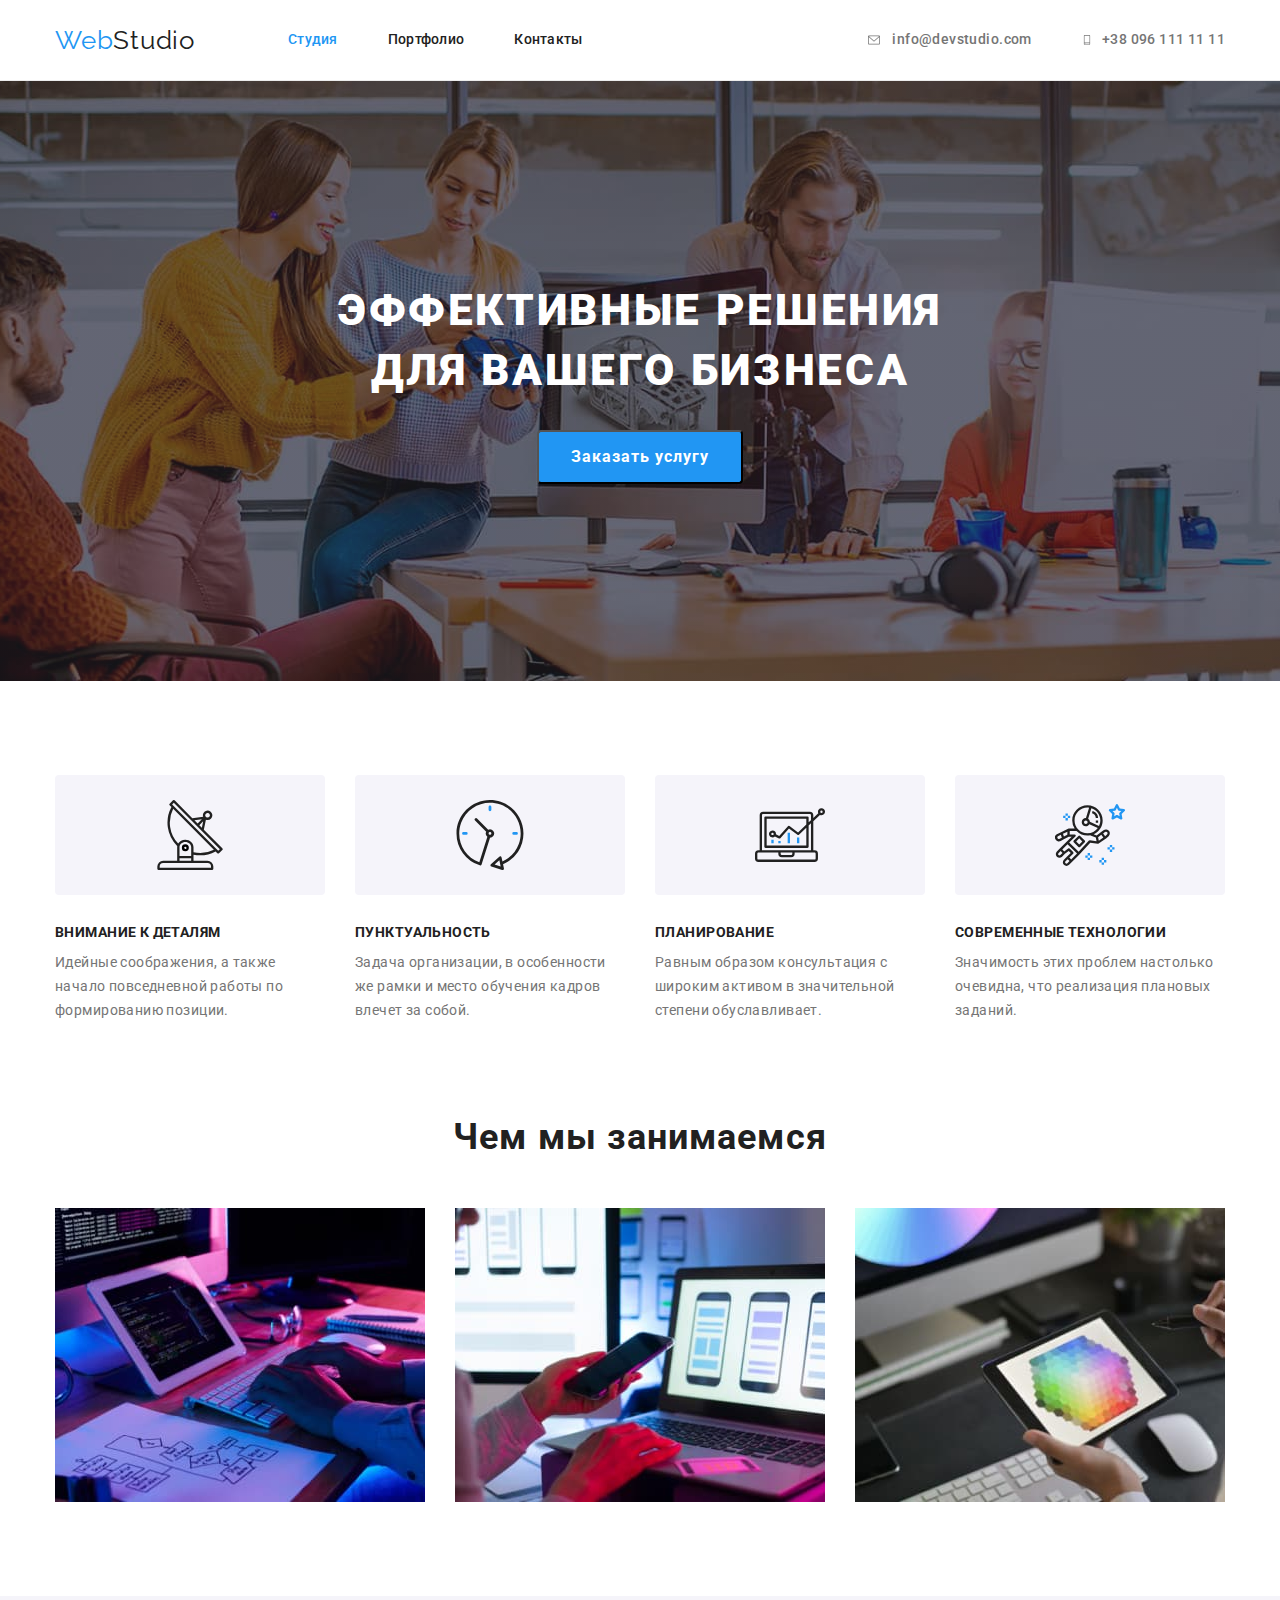
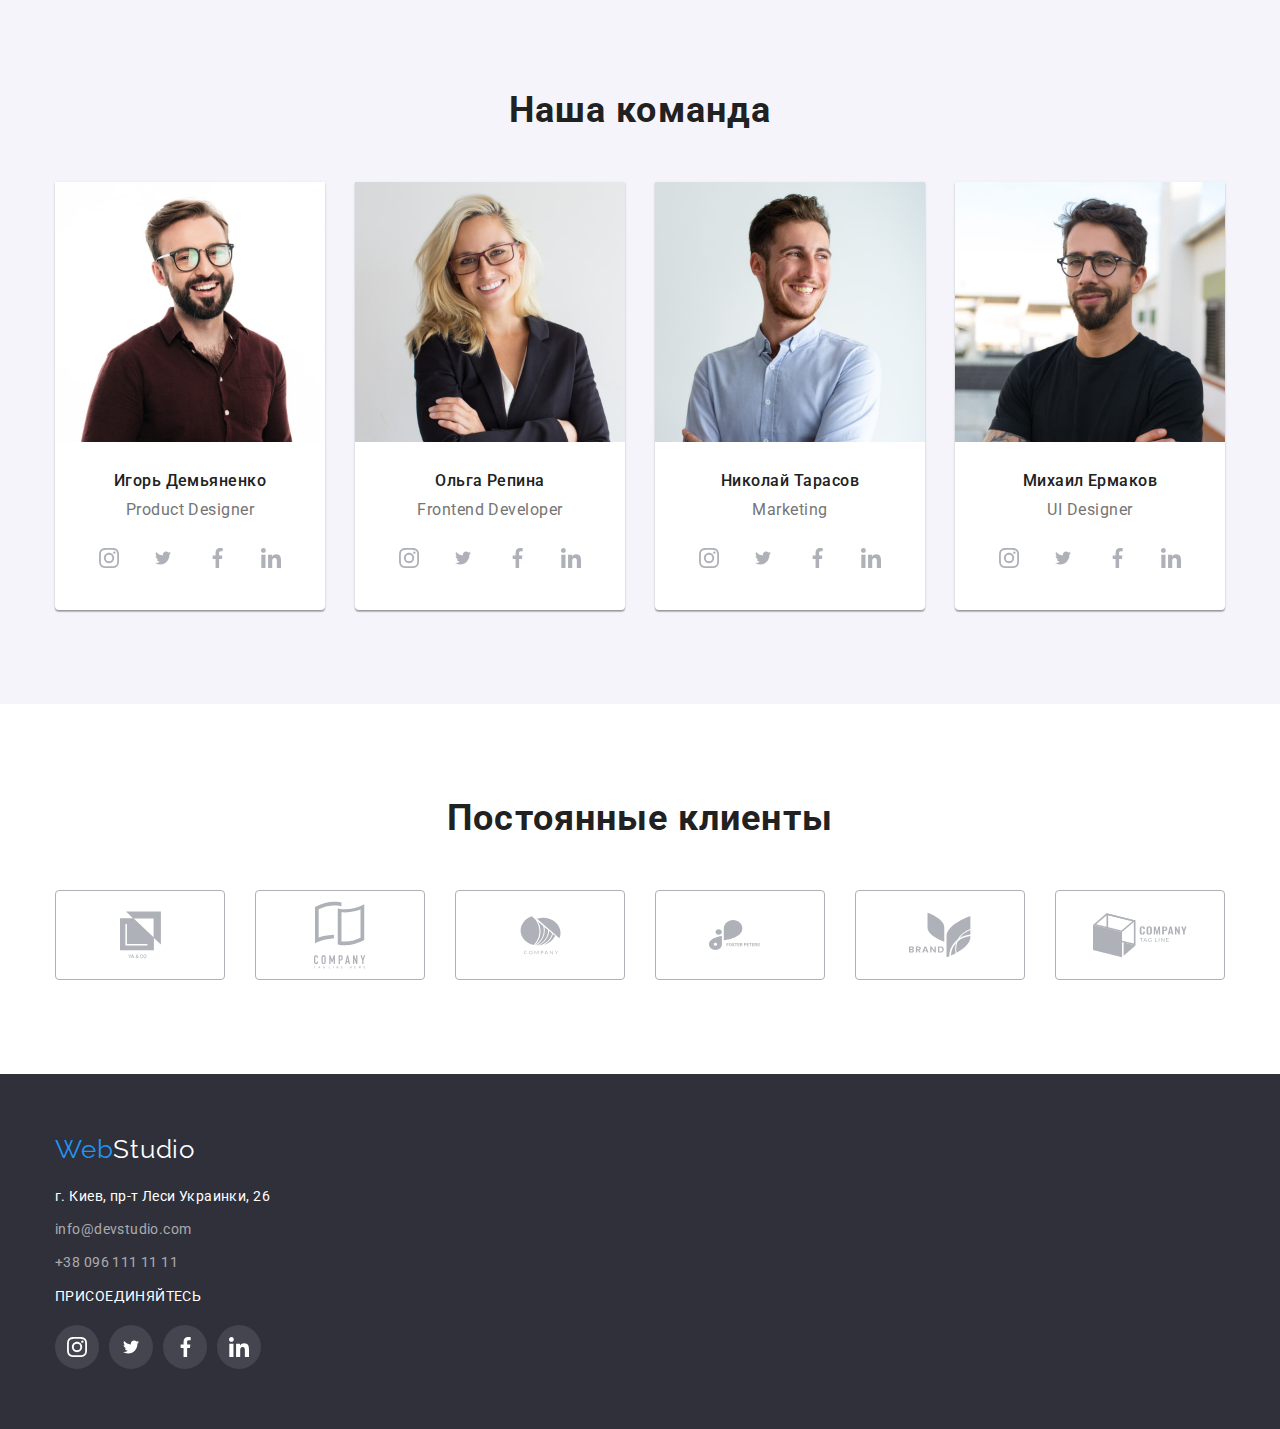
==== commit 19aa8d7a: "fixed" ====
--- a/index.html
+++ b/index.html
@@ -79,7 +79,7 @@
           <ul class="feature-list">
             <li class="feature-item">
               <div class="feature-bgr">
-                <svg height="70" widht="65.32" class="feature-icon">
+                <svg height="70" width="70" class="feature-icon">
                   <use href="./images/icons.svg#icon-antenna"></use>
                 </svg>
               </div>
@@ -92,7 +92,7 @@
 
             <li class="feature-item">
               <div class="feature-bgr">
-                <svg height="70" widht="70" class="feature-icon">
+                <svg height="70" width="70" class="feature-icon">
                   <use href="./images/icons.svg#icon-clock"></use>
                 </svg>
               </div>
@@ -105,7 +105,7 @@
 
             <li class="feature-item">
               <div class="feature-bgr">
-                <svg height="70" widht="54" class="feature-icon">
+                <svg height="70" width="70" class="feature-icon">
                   <use href="./images/icons.svg#icon-diagram"></use>
                 </svg>
               </div>
@@ -118,7 +118,7 @@
 
             <li class="feature-item">
               <div class="feature-bgr">
-                <svg height="70" widht="70" class="feature-icon">
+                <svg height="70" width="70" class="feature-icon">
                   <use href="./images/icons.svg#icon-astronaut"></use>
                 </svg>
               </div>
@@ -387,9 +387,7 @@
                       aria-label="иконка фейсбук"
                     >
                       <svg class="social-svg-icon" width="25" height="20">
-                        <use
-                          href="./images/symbol-defs.svg#icon-facebook"
-                        ></use>
+                        <use href="./images/icons.svg#icon-facebook"></use>
                       </svg>
                     </a>
                   </li>
@@ -418,7 +416,7 @@
         <div class="container">
           <h2 class="section-title">Постоянные клиенты</h2>
           <ul class="regular-customers">
-            <li>
+            <li class="regular-customer">
               <a class="regular-customers-link" href="#">
                 <svg class="regular-customers-icon" heidht="46" width="41">
                   <use href="./images/icons.svg#icon-logo"></use>
@@ -426,7 +424,7 @@
               </a>
             </li>
 
-            <li>
+            <li class="regular-customer">
               <a class="regular-customers-link" href="#">
                 <svg class="regular-customers-icon" heidht="40" width="52">
                   <use href="./images/icons.svg#icon-logo-1"></use>
@@ -434,7 +432,7 @@
               </a>
             </li>
 
-            <li>
+            <li class="regular-customer">
               <a class="regular-customers-link" href="#">
                 <svg class="regular-customers-icon" heidht="44" width="41">
                   <use href="./images/icons.svg#icon-logo-2"></use>
@@ -442,7 +440,7 @@
               </a>
             </li>
 
-            <li>
+            <li class="regular-customer">
               <a class="regular-customers-link" href="#">
                 <svg class="regular-customers-icon" heidht="45" width="63">
                   <use href="./images/icons.svg#icon-logo-3"></use>
@@ -450,7 +448,7 @@
               </a>
             </li>
 
-            <li>
+            <li class="regular-customer">
               <a class="regular-customers-link" href="#">
                 <svg class="regular-customers-icon" heidht="46" width="62">
                   <use href="./images/icons.svg#icon-logo-4"></use>
@@ -458,7 +456,7 @@
               </a>
             </li>
 
-            <li>
+            <li class="regular-customer">
               <a class="regular-customers-link" href="#">
                 <svg class="regular-customers-icon" heidht="44" width="94">
                   <use href="./images/icons.svg#icon-logo-5"></use>
@@ -470,10 +468,11 @@
       </section>
     </main>
 
+<!-- footer -->
+
     <footer class="footer">
       <div class="container">
-        <ul class="footer-container">
-          <li class="footer-part">
+        <div class="footer-part">
             <a class="logo-text-footer" href="#">
               <span class="logo-accept">Web</span
               ><span class="logo-whait">Studio</span>
@@ -494,33 +493,34 @@
                 </li>
               </ul>
             </address>
-          </li>
-
-          <li>
-            <h4 class="footer-title">Присоединяйтесь</h4>
+        </div>
+         
+
+        <div class="footer-part-links">
+            <p class="footer-title">Присоединяйтесь</p>
             <ul class="footer-social-links">
-              <li>
+              <li class="footer-social-links-item">
                 <a class="footer-social-link" href="#">
                   <svg width="20" height="20" class="footer-svg-icon">
                     <use href="./images/icons.svg#icon-instagram"></use>
                   </svg>
                 </a>
               </li>
-              <li>
+              <li class="footer-social-links-item">
                 <a class="footer-social-link" href="#">
                   <svg width="20" height="16" class="footer-svg-icon">
                     <use href="./images/icons.svg#icon-twitter"></use>
                   </svg>
                 </a>
               </li>
-              <li>
+              <li class="footer-social-links-item">
                 <a class="footer-social-link" href="#">
                   <svg width="25" height="20" class="footer-svg-icon">
                     <use href="./images/icons.svg#icon-facebook"></use>
                   </svg>
                 </a>
               </li>
-              <li>
+              <li class="footer-social-links-item">
                 <a class="footer-social-link" href="#">
                   <svg width="20" height="20" class="footer-svg-icon">
                     <use href="./images/icons.svg#icon-linkedin"></use>
@@ -528,8 +528,8 @@
                 </a>
               </li>
             </ul>
-          </li>
-        </ul>
+        </div>  
+        
       </div>
     </footer>
   </body>
--- a/css/styles.css
+++ b/css/styles.css
@@ -7,6 +7,7 @@
   --bg-color: #f5f4fa;
   --portfolio-box-gap: 30px;
   --border-card-content: 1px solid #EEEEEE;
+  --color-icon: #AFB1B8;
 }
 
 .page {
@@ -301,6 +302,8 @@
 .card-text {
   padding-top: 30px;
   padding-bottom: 30px;
+  padding-left: 32px;
+  padding-right: 32px;
 }
 .staff-title {
   font-weight: 500;
@@ -322,13 +325,12 @@
 
 .social-network-icons {
   display: flex;
-  width: 206px;
   justify-content: space-between;
   margin: 0 auto;
   margin-top: 16px;
 }
 .social-svg-icon {
-  fill: var(--title-text-color);
+  fill: var(--color-icon);
 }
 
 .social-network-icons .social-network-link {
@@ -353,14 +355,17 @@
 
 .regular-customers {
   display: flex;
-  width: 1170px;
-  justify-content: space-between;
   margin: 0 auto;
-}
-
+
+}
+
+.regular-customer:not(:last-child) {
+  margin-right: 30px;
+
+}
 .regular-customers-link {
   width: 170px;
-  height: 92px;
+  height: 90px;
   border: 1px solid #AFB1B8;
   border-radius: 4px;
   display: flex;
@@ -369,7 +374,7 @@
 }
 
 .regular-customers-icon {
-  fill: var(--title-text-color);
+  fill: var(--color-icon);
 }
 
 .regular-customers-link:hover .regular-customers-icon {
@@ -475,11 +480,9 @@
   background-color: var(--accept-bg-color);
   padding-bottom: 60px;
   padding-top: 60px;
-}
-
-.footer-container {
-  display: flex;
-}
+  
+}
+
 
 .footer-part:not(:last-child){
   margin-right: 70px;
@@ -541,12 +544,15 @@
 
 .footer-social-links {
   display: flex;
-  width: 206px;
-  justify-content: space-between;
   margin: 0 auto;
   margin-top: 20px;
 } 
 
+.footer-social-links-item:not(:last-child) {
+  margin-right: 10px;
+
+}
+
 .footer-social-links .footer-social-link {
   width: 44px;
   height: 44px;
